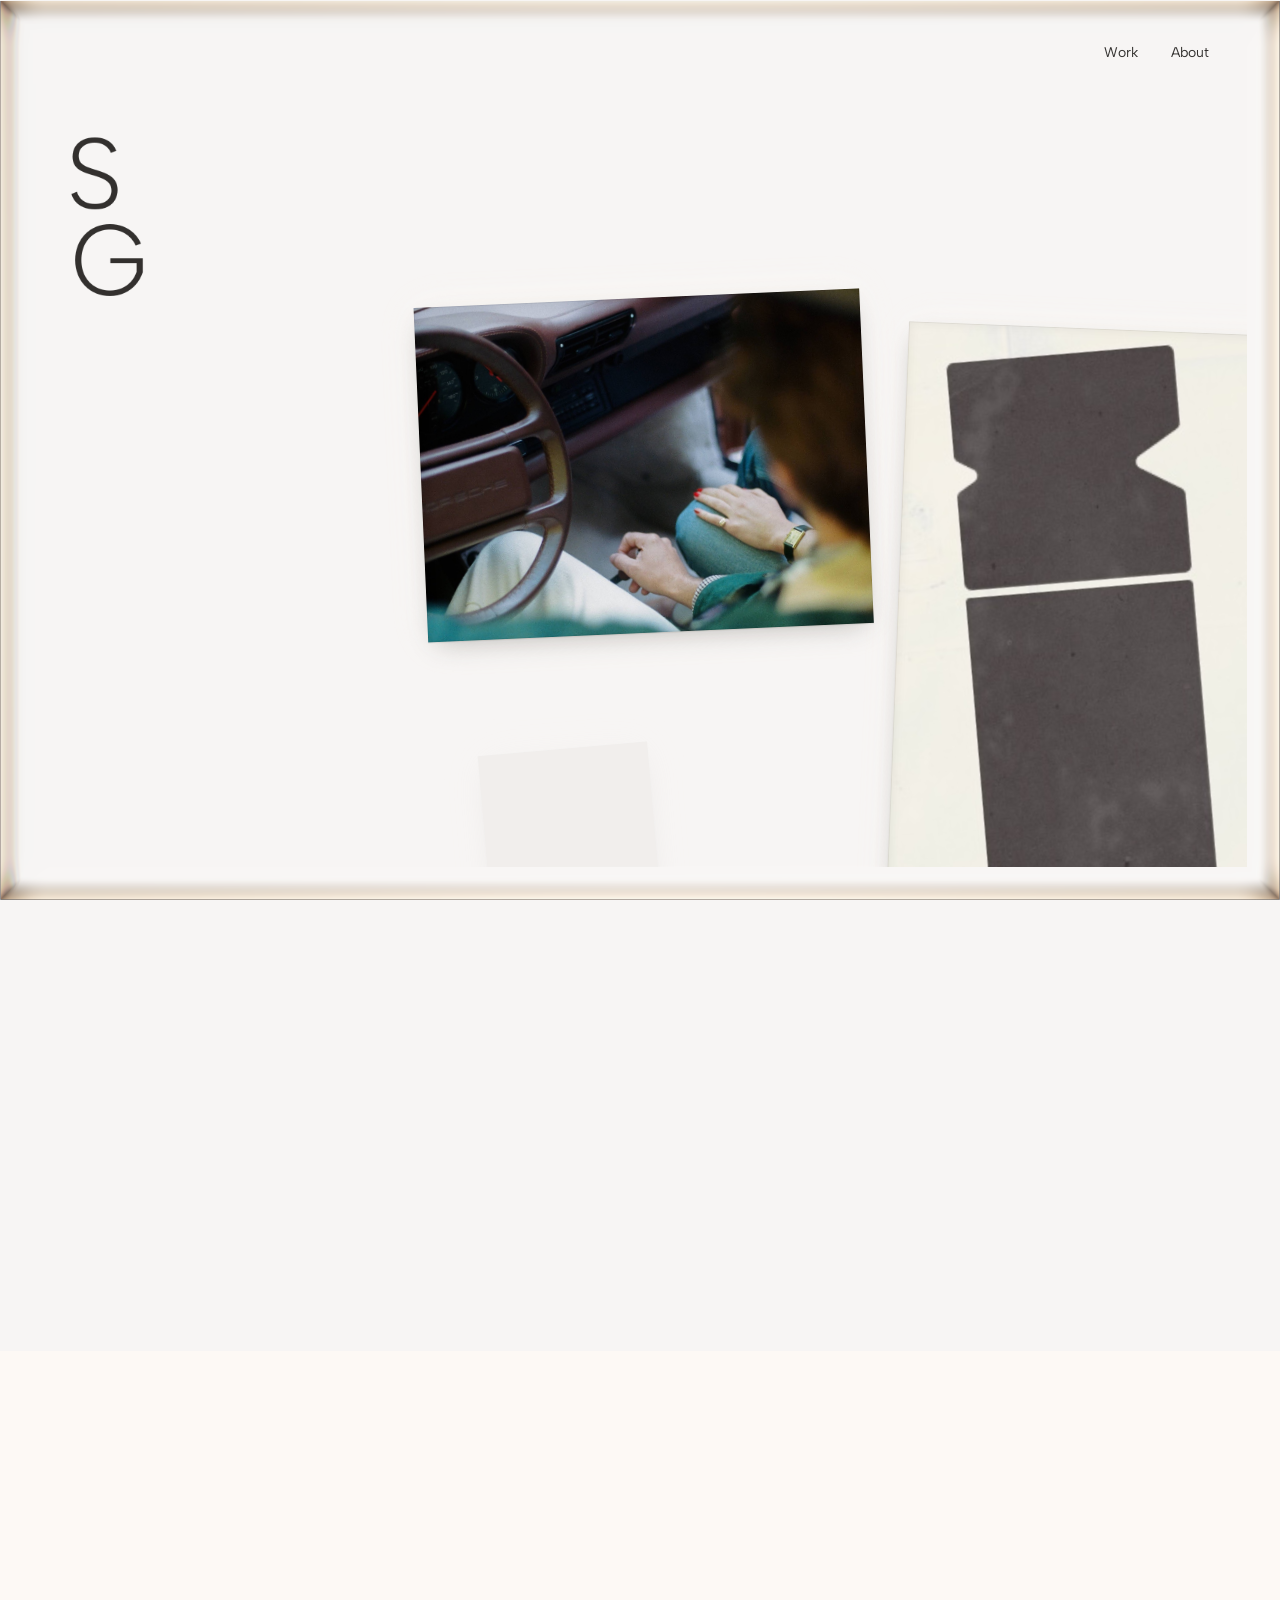
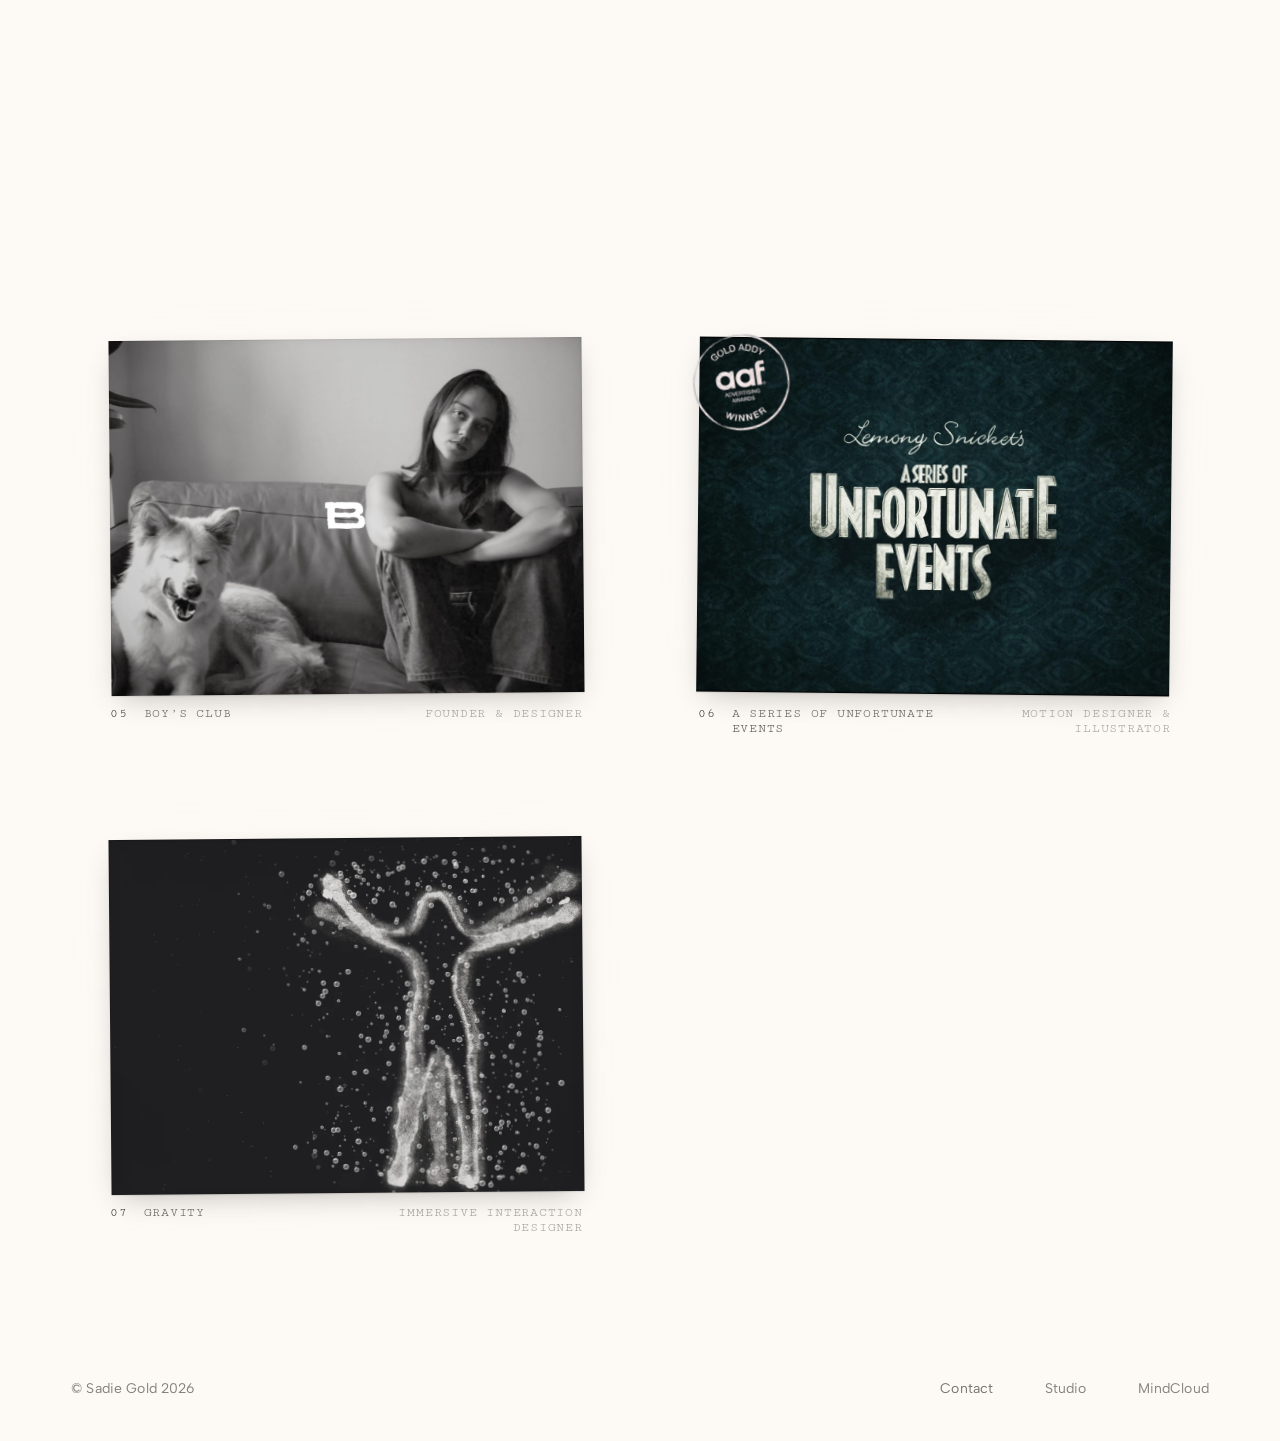
==== index.html @ 13582047 "Link Boy's Club from Grassroots, with the About letter roll - Case-study copy can link inline: [word" ====
<!DOCTYPE html>
<html lang="en">
<head>
<meta charset="UTF-8">
<meta name="viewport" content="width=device-width, initial-scale=1.0, viewport-fit=cover">
<meta name="theme-color" content="#F7F5F4">
<meta name="description" content="Sadie Gold, product &amp; brand designer. Selected work.">
<title>Sadie Gold | Product &amp; Brand Designer</title>

<!--
  FILE MAP
    css/tokens.css       colors, type, spacing, motion, z-index. Edit values HERE.
    css/components.css   base, type, nav, light-box background, cursor, paper, contact modal (shared)
    css/home.css         homepage: hero + sheets (scatter -> grid)
    js/projects-data.js  every project's title, cover, media (shared) + HOME_ORDER
    js/order.js          default order, or a company link's (?for=), see /admin/
    js/home.js           builds the sheets, scroll-driven scatter -> grid
    js/nav.js            the header links on every page (Work / About / Contact)
    js/cursor.js, touch.js, contact.js, viewer.js (shared)
-->

<script>
  // reload always starts at the top so the scatter -> grid sequence plays from the start;
  // arriving from a Work link (#work) skips straight to the settled grid (js/home.js)
  if ('scrollRestoration' in history) history.scrollRestoration = 'manual';
  if (location.hash !== '#work') window.scrollTo(0, 0);
</script>

<link rel="preconnect" href="https://fonts.googleapis.com">
<link rel="preconnect" href="https://fonts.gstatic.com" crossorigin>
<link href="https://fonts.googleapis.com/css2?family=Albert+Sans:wght@300;400;500&family=Cutive+Mono&display=swap" rel="stylesheet">

<link rel="stylesheet" href="css/tokens.css?v=182">
<link rel="stylesheet" href="css/components.css?v=182">
<link rel="stylesheet" href="css/home.css?v=182">
</head>
<body class="home">

  <!-- light-box background image (assets/lightbox/), homepage only -->
  <div class="lightbox" aria-hidden="true"></div>
  <div class="lightbox__edge" aria-hidden="true"></div>

  <header class="site-nav site-nav--fade-in">
    <a class="logo-button" href="index.html">SG</a>
  </header>

  <main>
    <section class="hero" id="hero">
      <!-- the S and G glide up into the corner logo on scroll (js/home.js, TITLE -> SG) -->
      <h1 class="hero__title text-title"><span><span class="hero__word">Sadie</span></span><span><span class="hero__word">Gold</span></span></h1>
      <p class="hero__role">Product &amp; Brand Designer</p>
    </section>

    <section class="sheets" id="work" aria-label="Selected work">
      <!-- one .sheet per project, in the portfolio order (js/order.js), built by js/home.js -->
    </section>

  </main>

  <footer class="site-footer">
    <p class="text-label">&copy; Sadie Gold 2026</p>
    <nav class="site-footer__links" aria-label="More">
      <button class="text-label" type="button" data-open-contact data-cursor-solid="white">Contact</button>
      <a class="text-label" href="studio.html">Studio</a>
      <a class="text-label" href="/mindcloud/">MindCloud</a>
    </nav>
  </footer>

  <!-- contents built by js/contact.js -->
  <div class="contact-modal"></div>

  <script src="js/nav.js?v=182"></script>
  <script src="js/cursor.js?v=182"></script>
  <script src="js/contact.js?v=182"></script>
  <script src="js/projects-data.js?v=182"></script>
  <script src="js/order.js?v=182"></script>
  <script src="js/references-data.js?v=182"></script>
  <script src="js/home.js?v=182"></script>
  <script src="js/align.js?v=182"></script>
  <script src="js/touch.js?v=182"></script>
</body>
</html>
---- css/tokens.css ----
/*
  DESIGN TOKENS — single source of truth for color, type, space, motion.
  Light-box direction (Oct 22 2026). Change a value here, never hardcode
  it in a component; add a token if you need a new one.
*/

:root {
  /* ---------- palette ---------- */
  --color-paper: #FDF9F5;       /* primary light: the light-box surface */
  --color-ink: #1D1B18;         /* primary dark: text, frame */
  --color-gold: #D2BA85;        /* secondary */
  --color-stone: #DFD4C7;       /* secondary */
  --color-slate: #667C92;       /* secondary */
  --color-olive: #37392F;       /* tertiary */
  --color-white: #FFFFFF;       /* tertiary */
  --color-blush: #F9F0E8;       /* tertiary */

  /* light-box background (homepage only): assets/lightbox/lightbox-frame.png */
  --lightbox-surface: #F7F5F4;  /* the image's center, sampled */
  --lightbox-edge: clamp(20px, 2.6vw, 36px); /* drawn depth of the bevel */
  --frame-width: clamp(10px, 2vw, 20px);     /* content inset from the edge */

  /* text opacity: all text sits at 80–90% so it reads as printed, not pixel-black */
  --text-strong: rgba(29, 27, 24, 0.9);
  --text-soft: rgba(29, 27, 24, 0.8);
  --text-muted: rgba(29, 27, 24, 0.6);

  /* printed-paper shadow: soft contact shadow + faint inner edge + glow */
  --shadow-paper:
    0 1px 1px rgba(16, 14, 12, 0.08),
    0 10px 28px -10px rgba(16, 14, 12, 0.28),
    0 0 40px rgba(255, 252, 245, 0.55);
  --shadow-paper-lift:
    0 2px 2px rgba(16, 14, 12, 0.08),
    0 22px 48px -14px rgba(16, 14, 12, 0.34),
    0 0 48px rgba(255, 252, 245, 0.6);
  --inset-paper: inset 0 0 0 1px rgba(16, 14, 12, 0.06), inset 0 0 14px rgba(16, 14, 12, 0.07);

  /* ---------- type ---------- */
  --font-display: 'Albert Sans', 'Helvetica Neue', Arial, sans-serif;
  --font-mono: 'Cutive Mono', 'Courier New', monospace;

  --text-title-size: clamp(64px, 10.5vw, 168px);
  --text-title-weight: 300;
  --text-title-line-height: 0.92;
  --text-title-tracking: -0.025em;

  --text-h1-size: clamp(30px, 3.4vw, 48px);
  --text-h1-weight: 400;
  --text-h1-line-height: 1.05;

  --text-h2-size: clamp(20px, 1.9vw, 26px);
  --text-h2-weight: 400;

  --text-body-size: clamp(16px, 1.25vw, 19px);
  --text-body-weight: 300;
  --text-body-line-height: 1.45;

  --text-small-size: 14px;          /* nav, role line */
  --text-label-size: 13px;          /* Cutive Mono labels: never smaller */
  --text-label-tracking: 0.06em;

  /* ---------- layout: one 8-column grid on every page ----------
     |margin| col |gutter| col |gutter| ... | col |margin|
       margin   20px phone -> 56px desktop (4vw)
       gutter   16px phone -> 32px desktop (2vw)
       columns  8, equal, fill what's left
     Everything sits on it via .grid (below): spans are written in
     columns (e.g. 3 / 8), never in px. --page-margin is the margin as
     applied: the homepage adds the light-box frame to it (home.css).
     Press Shift+G on any page to see the columns (js/nav.js). */
  --grid-columns: 8;
  --grid-margin: clamp(20px, 4vw, 56px);
  --grid-gutter: clamp(16px, 2vw, 32px);
  --page-margin: var(--grid-margin);
  --nav-height: 64px;

  /* vertical rhythm: the only spacing steps used between blocks */
  --space-section: clamp(72px, 10vw, 144px);  /* between sections */
  --space-block: clamp(32px, 4vw, 56px);      /* heading -> content, content -> content */
  --space-row: clamp(28px, 3vw, 44px);        /* between rows of images */
  --space-item: clamp(10px, 1vw, 14px);       /* image -> its label, label -> value */

  /* grey stand-in for an image that isn't in the folder yet */
  --color-missing: #D9D6D1;

  /* ---------- motion ---------- */
  --ease-smooth: cubic-bezier(0.22, 1, 0.36, 1);
  --ease-bounce: cubic-bezier(0.34, 1.56, 0.64, 1);
  --duration-fast: 200ms;
  --duration-base: 450ms;
  --duration-slow: 900ms;

  /* ---------- z-space ---------- */
  --z-paper-back: 20;
  --z-paper-front: 30;
  --z-paper-active: 100;
  --z-title: 200;
  --z-nav: 600;
  --z-frame: 650;      /* the light box's edge, over everything that scrolls (home) */
  --z-dragging: 800;
  --z-modal: 1000;
  --z-cursor-label: 1100;

  /* ---------- legacy aliases (project page + shared components still use these names) ---------- */
  --color-paper-white: var(--color-paper);
  --color-blue: var(--color-ink);
  --color-tape: var(--color-stone);
  --color-surface-paper: var(--color-paper);
  --color-text-on-dark: var(--text-strong);
  --color-text-on-light: var(--text-strong);
  --text-subheader-size: var(--text-h2-size);
  --text-subheader-weight: 400;
  --text-subheader-section-size: var(--text-h2-size);
  --text-subheader-section-weight: 300;
  --text-subheader-section-line-height: 1.1;
  --text-subheader-section-tracking: 0.02em;
  --text-body1-size: var(--text-label-size);
  --text-body1-weight: 400;
  --text-project-body-size: var(--text-body-size);
  --text-project-body-weight: var(--text-body-weight);
  --text-project-body-line-height: var(--text-body-line-height);
  --text-nav1-size: var(--text-small-size);
  --text-nav2-size: var(--text-small-size);
}

.grid {
  display: grid;
  grid-template-columns: repeat(var(--grid-columns), minmax(0, 1fr));
  column-gap: var(--grid-gutter);
  padding-left: var(--page-margin);
  padding-right: var(--page-margin);
}

/* a nested block that keeps the parent's 8 columns (spans still line up) */
.subgrid {
  grid-column: 1 / -1;
  display: grid;
  grid-template-columns: subgrid;
  column-gap: var(--grid-gutter);
}
@supports not (grid-template-columns: subgrid) {
  .subgrid { grid-template-columns: repeat(var(--grid-columns), minmax(0, 1fr)); }
}
---- css/components.css ----
/*
  SHARED COMPONENTS — base, type, nav, light-box frame + glass, cursor,
  paper, contact modal. Used by every page. Needs tokens.css first.
*/

* { margin: 0; padding: 0; box-sizing: border-box; }

html, body {
  background: var(--color-paper);
  /* clip (not hidden) so html/body never become scroll containers — keeps position:sticky working */
  overflow-x: clip;
}

/* no visible scrollbar on any page (pages still scroll by wheel, trackpad,
   touch and keyboard) */
html,
.contact-modal__paper { scrollbar-width: none; }
html::-webkit-scrollbar,
.contact-modal__paper::-webkit-scrollbar { display: none; }

/* contact popup open: the page behind it doesn't scroll */
html.is-contact-open { overflow: hidden; }

body {
  font-family: var(--font-display);
  font-weight: 300;
  color: var(--text-strong);
  -webkit-font-smoothing: antialiased;
  text-rendering: optimizeLegibility;
}

a { color: inherit; text-decoration: none; }
img, video { display: block; max-width: 100%; }
p, li, blockquote, figcaption { text-wrap: pretty; }
h1, h2, h3, h4 { text-wrap: balance; font-weight: inherit; }
/* buttons don't inherit text-transform by default — force it so they match their context */
button { font: inherit; color: inherit; background: none; border: none; cursor: inherit; text-transform: inherit; }
:focus-visible { outline: 1px solid var(--color-ink); outline-offset: 4px; }

/* ---------- type ---------- */

.text-title {
  font-family: var(--font-display);
  font-weight: var(--text-title-weight);
  font-size: var(--text-title-size);
  line-height: var(--text-title-line-height);
  letter-spacing: var(--text-title-tracking);
  color: var(--text-strong);
}

.text-h1 {
  font-family: var(--font-display);
  font-weight: var(--text-h1-weight);
  font-size: var(--text-h1-size);
  line-height: var(--text-h1-line-height);
  letter-spacing: -0.01em;
}

/*
  TYPE RULE (case studies, About, Studio, footer; the homepage prints keep
  their captions as designed):
    Cutive Mono   only for  numbers (02 / 04, section numbers 01 02 03),
                            small field labels (ROLE, CLIENT, EDUCATION),
                            tags (status, award) and a project's type
                            under its name (TITLE SEQUENCE)
    Albert Sans   everything else: titles, section names, body, buttons,
                            links, captions, footer
  Cutive Mono has one thin weight: keep it uppercase, tracked, >=13px, near full opacity.
*/
.text-h2,
.text-subheader,
.text-body1,
.text-label {
  font-family: var(--font-mono);
  font-weight: 400;
  text-transform: uppercase;
  letter-spacing: var(--text-label-tracking);
  color: var(--text-strong);
}
.text-h2 { font-size: var(--text-h2-size); }
.text-subheader { font-size: var(--text-subheader-size); }
.text-body1,
.text-label { font-size: var(--text-label-size); }

.text-subheader-section {
  font-family: var(--font-display);
  font-weight: var(--text-subheader-section-weight);
  font-size: var(--text-subheader-section-size);
  line-height: var(--text-subheader-section-line-height);
  letter-spacing: var(--text-subheader-section-tracking);
}

.text-project-body {
  font-family: var(--font-display);
  font-weight: var(--text-project-body-weight);
  font-size: var(--text-project-body-size);
  line-height: var(--text-project-body-line-height);
  color: var(--text-soft);
  max-width: 50ch;
}

/* ---------- nav (identical on every page) ---------- */

.site-nav {
  position: fixed;
  top: var(--frame-width);
  left: var(--frame-width);
  right: var(--frame-width);
  z-index: var(--z-nav);
  height: var(--nav-height);
  display: flex;
  align-items: center;
  justify-content: space-between;
  padding: 0 var(--grid-margin);
  font-size: var(--text-small-size);
  /* solid paper, so on case studies it joins the sticky 01 / 02 / 03 strip
     right under it (css/project.css) into one bar with nothing showing
     between; the homepage swaps in a fade over the light box (home.css) */
  background: var(--color-paper);
  pointer-events: none; /* re-enabled on the links */
}
.site-nav * { pointer-events: auto; }

.site-nav--fade-in { opacity: 0; transition: opacity 600ms ease; }
.site-nav--fade-in.is-in { opacity: 1; }

.nav-left { display: flex; align-items: center; }

.logo-button {
  font-size: calc(var(--text-small-size) * 1.6);   /* the SG mark, 60% up from the nav links so it holds the bar */
  line-height: 1;
  font-weight: 400;
  color: var(--text-strong);
  transition: opacity var(--duration-fast) ease;
}
.logo-button:hover { opacity: 0.6; }

.nav-right {
  display: flex;
  align-items: center;
  gap: clamp(20px, 2.6vw, 36px);
  font-weight: 400;
}
.nav-right a,
.nav-right button {
  cursor: pointer;
  color: var(--text-strong);
  transition: opacity var(--duration-fast) ease;
}
.nav-right a:hover,
.nav-right button:hover { opacity: 0.55; }
.nav-right [aria-current="page"] {
  text-decoration: underline;
  text-decoration-thickness: 1px;
  text-underline-offset: 6px;
}

/* underlined mono link (case-study footer, About, Studio) */
.cs-link {
  display: inline-block;
  padding-bottom: 3px;
  font-family: var(--font-display);
  font-size: var(--text-small-size);
  font-weight: 400;
  border-bottom: 1px solid currentColor;
  cursor: pointer;
  transition: opacity var(--duration-fast) ease;
}
.cs-link:hover { opacity: 0.55; }

/* ---------- tap targets ---------- */
/* Plain text links and bare icons get an invisible hit area around them,
   reaching Apple's 44 x 44pt minimum, so a near miss still lands (the
   cursor dot is small, fingers are big). It's a ::after box, so nothing
   moves and underlines stay where they are; stroked buttons (Resume, the
   case-study actions) are big enough already. The ones that are already
   positioned (popup / viewer Close) keep their own position. */
.logo-button,
.nav-right a,
.nav-right button,
.site-footer__links a,
.site-footer__links button,
.cs-link,
.cs-steps__link,
.cs-client__name,
.cs-client__ig,
.about__hi,
.contact-modal__studio,
.contact-modal__social { position: relative; }

.logo-button::after,
.nav-right a::after,
.nav-right button::after,
.site-footer__links a::after,
.site-footer__links button::after,
.cs-link::after,
.cs-steps__link::after,
.cs-client__name::after,
.about__hi::after,
.contact-modal__studio::after,
.contact-modal__close::after,
.viewer__close::after {
  content: '';
  position: absolute;
  inset: -14px -10px;   /* 17px-tall text + 28px = 45px tall */
}
/* bare icons (32-36px drawn): a few px all round makes 44 */
.contact-modal__social::after,
.cs-client__ig::after {
  content: '';
  position: absolute;
  inset: -6px;
}
.cs-client__ig::after { inset: -13px; }   /* the client Instagram glyph is only 18px */

/* ---------- About page turn (js/nav.js) ---------- */
/* the canvas the page turn is drawn on, over everything but the cursor */
.page-turn {
  position: fixed;
  inset: 0;
  width: 100%;
  height: 100%;
  z-index: calc(var(--z-modal) + 50);
  pointer-events: none;
}

/* ---------- light-box background (homepage only) ---------- */
/*
  Sadie's light-box image, fixed behind everything as the page's solid
  background. Drawn as a 9-slice (border-image): the 40px bevel at each
  edge keeps the same depth at every screen size, the corners never
  distort, and only the flat center stretches (`fill`). The page body is
  transparent on the homepage (css/home.css) so this shows through.
*/
.lightbox {
  position: fixed;
  inset: 0;
  z-index: -1;
  pointer-events: none;
  border-style: solid;
  border-width: var(--lightbox-edge);
  border-image: url('../assets/lightbox/lightbox-frame.png') 40 fill / var(--lightbox-edge) stretch;
  background: var(--lightbox-surface);
  background-clip: padding-box;
}

/* the light box's edge drawn again ON TOP of the page, so prints scrolling
   up and down slide under the frame instead of over it. ::before lays a
   solid surface band (the frame PNG's edge is partly see-through, so
   nothing peeks through it); ::after draws the bevel on top of that. */
.lightbox__edge {
  position: fixed;
  inset: 0;
  z-index: var(--z-frame);
  pointer-events: none;
}
.lightbox__edge::before,
.lightbox__edge::after {
  content: '';
  position: absolute;
  inset: 0;
  border: var(--lightbox-edge) solid var(--lightbox-surface);
}
.lightbox__edge::after {
  border-image: url('../assets/lightbox/lightbox-frame.png') 40 / var(--lightbox-edge) stretch;
}
@media print { .lightbox__edge { display: none; } }

/* iPhone Safari draws the page on under the status bar and the bottom
   toolbar, past where fixed things (the frame, the nav) reach. A solid
   band (added by js/nav.js) hangs off the top and the bottom of the screen
   on every page, 1px onto it, so anything scrolling stays under the
   frame and never shows past it. */
.edge-band {
  position: fixed;
  left: 0;
  right: 0;
  height: calc(50vh + 1px);
  z-index: var(--z-frame);
  background: var(--color-paper);
}
.edge-band--top { bottom: calc(100% - 1px); }
.edge-band--bottom { top: 100%; }   /* no overlap at the bottom: it drew a 1px paper line over the page */
.home .edge-band { background: var(--lightbox-surface); }
@media print { .edge-band { display: none; } }

/* pages without the light box (every page but home): no frame offset */
body:not(.home) { --frame-width: 0px; }
/* iPhone Safari colours its top bar from the solid element it finds at
   the top of the screen, and skips anything that ignores taps. The nav
   is solid paper on these pages, so it takes taps everywhere (nothing
   under it is reachable anyway) and Safari paints the bar paper too,
   instead of letting the page show through above it. */
body:not(.home) .site-nav { pointer-events: auto; }

@media print { .lightbox { display: none; } }

/* Letter-by-letter load-in, reusable anywhere (title lines, the "I'm a…"
   row, the project page title) — spans are injected by main.js /
   project.js. Each user sets its own
   --letter-duration (title: slow + dramatic; "I'm a…": fast, matching
   the role-cycle text's own motion language) and toggles .is-in on
   itself once its letters should animate in. */
.letter-reveal .letter {
  display: inline-block;
  opacity: 0;
  transform: translateY(0.4em);
  transition: opacity var(--letter-duration, 400ms) ease, transform var(--letter-duration, 400ms) ease;
}

.letter-reveal.is-in .letter {
  opacity: 1;
  transform: translateY(0);
}

.letter-reveal--fast {
  --letter-duration: 220ms;
}

/* Page load-in: blocks fade and glide up into place (same motion family
   as the letter reveals above), staggered by each element's own
   --load-delay. A CSS animation, so it plays from the very first paint
   with no flash of the final state; the empty `to` frame means each
   element lands on its OWN resting opacity/transform (e.g. a body
   paragraph's 0.85 opacity), not a forced 1. */
.load-rise {
  animation: load-rise 900ms var(--ease-smooth) var(--load-delay, 0ms) both;
}

@keyframes load-rise {
  from {
    opacity: 0;
    transform: translateY(28px);
  }
}

@media (prefers-reduced-motion: reduce) {
  .load-rise { animation: none; }
  .letter-reveal .letter { transition: none; }
}

/* ---------- custom cursor ---------- */
/*
  The real cursor hides (desktop/pointer:fine only) and this label follows
  it. At rest it's just a small dot; hovering a [data-cursor-label] element
  grows it into a filled rectangle showing that element's label text, with
  a fill/text pairing read from --cursor-fill / --cursor-text (set per
  element via inline style or a modifier class) so any paper can have its
  own on-brand contrast pair.
*/

body.custom-cursor-active,
body.custom-cursor-active * {
  cursor: none !important;
}

.cursor-label {
  position: fixed;
  left: 0;
  top: 0;
  z-index: var(--z-cursor-label);
  pointer-events: none;
  transform: translate(-50%, -50%);
  display: flex;
  align-items: center;
  justify-content: center;
  white-space: nowrap;
  overflow: hidden; /* BUG FIX guard: resting dot can never show leftover label text (see collapse() in js/cursor.js) */
  font-family: var(--font-mono);
  text-transform: uppercase; /* all Syne Mono text is uppercase, per spec */
  font-size: 10pt;
  letter-spacing: 0.08em;
  border-radius: 999px;
  background: #FFFFFF;
  color: var(--color-ink);
  /* `difference` inverts against whatever's underneath, so the resting
     dot stays visible on ANY background color automatically — no need to
     hand-pick a contrasting fill per section. Turned off below once the
     label expands with an explicit --cursor-fill/--cursor-text pair,
     since blending would distort those deliberately-chosen colors. */
  mix-blend-mode: difference;
  opacity: 0;
  width: 10px;
  height: 10px;
  padding: 0;
  transition:
    opacity var(--duration-fast) ease,
    width var(--duration-base) var(--ease-smooth),
    height var(--duration-base) var(--ease-smooth),
    padding var(--duration-base) var(--ease-smooth),
    background-color var(--duration-fast) ease,
    color var(--duration-fast) ease;
}

.cursor-label.is-visible {
  opacity: 0.9;
}

/* Over nav-right's "Mind Cloud"/"Contact" (see data-cursor-solid="white"
   below), the text itself turns charcoal (var(--color-ink)) on hover —
   the dot's usual mix-blend-mode:difference trick would react to THAT
   text color change in a way that reads as muddy here, so this state
   forces it to plain, un-blended white instead for a clean, deliberate
   contrast against the now-dark text. */
.cursor-label.is-solid-white {
  background: #FFFFFF;
  mix-blend-mode: normal;
}
/* over something draggable (data-cursor-solid="grab"): twice the size, with
   a soft shadow so the white still reads over pale paper */
.cursor-label.is-grab:not(.is-expanded) {
  width: 20px;
  height: 20px;
  box-shadow: 0 1px 4px rgba(16, 14, 12, 0.28);
}

/* expanded into a label ("View", "Open"...): a sharp-cornered tag, like
   the site's printed labels; only the resting dot is round */
.cursor-label.is-expanded {
  width: auto;
  height: auto;
  padding: 10px 20px;
  border-radius: 0;
  mix-blend-mode: normal;
}

@media (pointer: coarse) {
  .cursor-label { display: none; }
}

/* ---------- touch stand-ins (js/touch.js; html.is-touch = phone/tablet) ---------- */

html.is-touch a,
html.is-touch button {
  -webkit-tap-highlight-color: transparent;
}

/* label flash: the cursor label's expanded tag, popping up above the finger */
.touch-label {
  position: fixed;
  z-index: var(--z-cursor-label);
  pointer-events: none;
  padding: 10px 20px;
  border-radius: 0;
  background: #FFFFFF;
  color: var(--color-ink);
  font-family: var(--font-mono);
  text-transform: uppercase; /* all Syne Mono text is uppercase, per spec */
  font-size: 10pt;
  letter-spacing: 0.08em;
  white-space: nowrap;
  opacity: 0;
  transform: translate(-50%, -100%) translateY(-28px) scale(0.85);
  transition:
    opacity var(--duration-fast) ease,
    transform var(--duration-base) var(--ease-bounce);
}

.touch-label.is-shown {
  opacity: 0.95;
  transform: translate(-50%, -100%) translateY(-36px) scale(1);
}

/* light tap feedback — a quick press-in, since there's no hover */
html.is-touch .logo-button,
html.is-touch .nav-right a,
html.is-touch .nav-right button,
html.is-touch .contact-modal__email,
html.is-touch .contact-modal__resume {
  transition: transform 120ms ease, opacity 120ms ease, background var(--duration-fast) ease, color var(--duration-fast) ease, border-color var(--duration-fast) ease;
}

html.is-touch .logo-button:active,
html.is-touch .nav-right a:active,
html.is-touch .nav-right button:active {
  transform: scale(0.94);
  opacity: 0.7;
}

/* contact: the email underline + Resume fill show on tap (their hover looks) */
html.is-touch .contact-modal__email:active {
  border-color: var(--color-blue);
}

html.is-touch .contact-modal__resume:active {
  background: var(--color-blue);
  color: var(--color-paper-white);
  transform: scale(0.96);
}

/* ---------- paper component (shared base; homepage/project page extend it) ---------- */
/*
  A "paper" is any draggable/clickable card styled like a sheet of paper.
  Hover = drift a few px away from the cursor (set via --drift-x/--drift-y,
  JS-driven). Click = .is-active, which a page-specific rule promotes to
  --z-paper-active. This base class owns the drift + shadow + tape visuals;
  pages own position/size/z-index for their own specific papers.
*/

/*
  Two-layer structure, deliberately: .paper owns WHERE the sheet sits
  (left/top/rotate — set per-paper, either inline or via a modifier
  class) and never gets a hover/drift transform itself. .paper__inner
  owns HOW it reacts (the hover-drift translate, and the click-to-front
  scale bump) via its own independent `transform`. Keeping these on two
  separate elements means the drift animation and the base placement
  never fight over one `transform` property.
*/

.paper {
  position: absolute;
  cursor: pointer;
}

.paper__inner {
  --drift-x: 0px;
  --drift-y: 0px;
  --drift-rot: 0deg;
  position: relative;
  width: 100%;
  height: 100%;
  background: var(--color-paper-white);
  box-shadow: var(--shadow-paper), var(--inset-paper);
  transform: translate(var(--drift-x), var(--drift-y)) rotate(var(--drift-rot));
  transition:
    transform var(--duration-base) var(--ease-smooth),
    box-shadow var(--duration-base) ease;
  will-change: transform;
}

.paper:hover .paper__inner {
  box-shadow: var(--shadow-paper-lift), var(--inset-paper);
}

.paper.is-active {
  z-index: var(--z-paper-active);
}

/* Actively being dragged (js/drag.js) — above the nav, above everything.
   No transition while dragging: it needs to track the pointer 1:1, not
   ease toward it. */
.paper.is-dragging {
  z-index: var(--z-dragging);
  cursor: grabbing;
}

.paper.is-dragging .paper__inner {
  transition: none;
}

/* Persists after the drag ends (see js/drag.js) — once moved, a box stays
   above normal page content permanently, not just mid-drag, since it may
   now sit on top of text/sections at its new, arbitrary position. */
.paper.was-dragged {
  z-index: var(--z-dragging);
}

.paper.is-active .paper__inner {
  box-shadow: var(--shadow-paper-lift), var(--inset-paper);
}

/* Homepage papers only (js/paper.js's hover-to-front rule) — a smooth
   "lift" cue to sell the z-index jump, which has no transition of its
   own. translate() still comes from --drift-x/--drift-y (the hover
   repulsion) — scale is ALL this adds, deliberately no rotate(), ever,
   per spec. */
.paper.is-hover-front .paper__inner {
  transform: translate(var(--drift-x), var(--drift-y)) scale(1.03);
  box-shadow: var(--shadow-paper-lift), var(--inset-paper);
}

.paper__tape {
  position: absolute;
  width: 34px;
  height: 18px;
  background: var(--color-tape);
  opacity: 0.85;
  box-shadow: 0 2px 4px rgba(0, 0, 0, 0.15);
}

/* ---------- contact modal ---------- */
/*
  Full-viewport paper graphic with a 12px buffer on every side (the outer
  wrapper is transparent — "0% opacity fill" — and sits inset:0; the
  visible paper surface is the inner element, inset by the 12px buffer).
*/

.contact-modal {
  position: fixed;
  inset: 0;
  z-index: var(--z-modal);
  background: rgba(0, 0, 0, 0); /* 0% opacity fill, per spec — purely a click-catcher */
  display: flex;
  opacity: 0;
  pointer-events: none;
  transition: opacity var(--duration-base) var(--ease-smooth);
}

.contact-modal.is-open {
  opacity: 1;
  pointer-events: auto;
}

.contact-modal__paper {
  position: absolute;
  inset: 0;
  background: var(--color-paper);
  display: flex;
  align-items: flex-start;   /* content sits high, not centered */
  justify-content: flex-start; /* left-justified */
  overflow-y: auto;
  transform: scale(0.96);
  transition: transform var(--duration-slow) var(--ease-smooth);
}

.contact-modal.is-open .contact-modal__paper {
  transform: scale(1);
}

/* Left-justified column with a large left gutter, starting high on
   the paper. Built by js/contact.js. */
.contact-modal__content {
  display: flex;
  flex-direction: column;
  align-items: flex-start;
  text-align: left;
  padding: clamp(72px, 14vh, 160px) 24px 48px clamp(24px, 12vw, 200px);
  color: var(--color-blue);
}

.contact-modal__email {
  font-family: var(--font-display);
  font-weight: 300;
  font-size: clamp(28px, 6vw, 64px);
  color: var(--color-blue);
  letter-spacing: 0.02em;
  border-bottom: 2px solid transparent;
  transition: border-color var(--duration-fast) ease;
}

.contact-modal__email:hover {
  border-color: var(--color-blue);
}

/* Smaller, lighter text under the email. Lines are written out one per
   span (see js/contact.js); each is its own block, and if a narrow
   screen forces one to wrap, `balance` splits it evenly — no widows. */
.contact-modal__meta,
.contact-modal__bio {
  font-family: var(--font-display);
  font-weight: 400;
  font-size: clamp(15px, 1.4vw, 19px);
  line-height: 1.45;
  opacity: 0.75;
}

.contact-modal__meta {
  margin-top: 28px;
  font-weight: 500; /* one step heavier than the bio below */
}

.contact-modal__bio {
  margin-top: 20px;
}

.contact-modal__line {
  display: block;
  text-wrap: balance;
}
.contact-modal__para { display: block; }
/* phones: a paragraph's lines run on together, and the paragraphs and the
   "Check out my studio" line sit apart, a blank line's space between */
@media (max-width: 760px) {
  .contact-modal__para .contact-modal__line { display: inline; }
  .contact-modal__para + .contact-modal__para { margin-top: 1em; }
  .contact-modal__studio-line { display: block; margin-top: 1em; }
}

/* "studio ->" at the end of the bio: a touch lighter than the bio at rest
   (the paragraph's own opacity caps how dark it can get), darkening and
   nudging its arrow right on hover */
.contact-modal__studio {
  color: var(--text-soft);
  white-space: nowrap;
  transition: color var(--duration-base) var(--ease-smooth);
}
.contact-modal__arrow {
  display: inline-block;
  margin-left: 0.3em;
  transition: transform var(--duration-base) var(--ease-smooth);
}
.contact-modal__studio:hover,
.contact-modal__studio:focus-visible { color: var(--color-ink); }
.contact-modal__studio:hover .contact-modal__arrow,
.contact-modal__studio:focus-visible .contact-modal__arrow { transform: translateX(4px); }

/* Resume + Instagram + LinkedIn: one row, even gaps, all the same height */
.contact-modal__actions {
  display: flex;
  align-items: center;
  gap: 20px;
  margin-top: clamp(64px, 12vh, 140px);
}

/* bare icon buttons: no outline, the glyph is the button */
.contact-modal__social {
  display: inline-flex;
  align-items: center;
  justify-content: center;
  width: 36px;
  height: 36px;  /* the Resume pill's height, so all three weigh the same */
  color: var(--color-ink);
  cursor: pointer;
  transition: transform var(--duration-base) var(--ease-smooth), opacity var(--duration-fast) ease;
}
.contact-modal__social svg {
  width: 24px;
  height: 24px;
  fill: none;
  stroke: currentColor;
  stroke-width: 1.5;
  stroke-linecap: round;
  stroke-linejoin: round;
}
.contact-modal__social .dot { fill: currentColor; stroke: none; }
/* hover: a small lift and tilt that settles like the homepage motion */
.contact-modal__social:hover,
.contact-modal__social:focus-visible {
  transform: translateY(-4px) rotate(-8deg) scale(1.1);
}
.contact-modal__social:active { transform: scale(0.92); }
.contact-modal__social.is-unavailable {
  opacity: 0.35;
  pointer-events: none;
}

.contact-modal__resume {
  padding: 10px 22px;
  border: 1px solid var(--color-blue);
  border-radius: 999px;
  font-family: var(--font-mono);
  text-transform: uppercase; /* all Syne Mono text is uppercase, per spec */
  font-size: 10pt;
  letter-spacing: 0.08em;
  color: var(--color-blue);
  transition: background var(--duration-fast) ease, color var(--duration-fast) ease;
}

.contact-modal__resume:hover {
  background: var(--color-blue);
  color: var(--color-paper-white);
}

/* dead-link rule: no file yet -> greyed out, not clickable (js/contact.js) */
.contact-modal__resume.is-unavailable {
  opacity: 0.35;
  pointer-events: none;
}

.contact-modal__close {
  position: absolute;
  top: 24px;
  right: 28px;
  font-family: var(--font-mono);
  text-transform: uppercase; /* all Syne Mono text is uppercase, per spec */
  font-size: 10pt;
  letter-spacing: 0.08em;
  color: var(--color-blue);
  cursor: pointer;
}

/* touch only (js/contact.js): the pull-down handle, like an iOS sheet */
.contact-modal__grabber {
  position: absolute;
  top: 8px;
  left: 50%;
  width: 36px;
  height: 4px;
  margin-left: -18px;
  border-radius: 2px;
  background: var(--color-blue);
  opacity: 0.25;
  pointer-events: none;
}

/* ---------- site footer (identical on every page) ---------- */

.site-footer {
  display: flex;
  flex-wrap: wrap;
  align-items: baseline;
  justify-content: space-between;
  gap: 12px 24px;
  padding: 24px var(--grid-margin) 32px;
  border-top: 1px solid currentColor;
  /* blue type on the white page, on every page */
  background: var(--color-surface-paper);
  color: var(--color-blue);
}

.site-footer p,
.site-footer a,
.site-footer button {
  font-family: var(--font-display);
  font-size: var(--text-small-size);
  font-weight: 400;
  text-transform: none;
  letter-spacing: 0.01em;
  opacity: 0.6;
  transition: opacity var(--duration-fast) ease;
}
.site-footer button { padding: 0; border: 0; background: none; color: inherit; cursor: pointer; }
.site-footer a:hover,
.site-footer button:hover { opacity: 1; }
.site-footer__links { display: flex; gap: var(--space-block); }

/* ---------- award tag (a project's `award` field: homepage print + case-study hero) ---------- */
/* one style for every award; only the words change (e.g. "Gold ADDY") */
.award-tag {
  display: inline-block;
  padding: 5px 10px 4px;
  background: var(--color-gold);
  color: var(--color-ink);
  white-space: pre-line;  /* a \n in the award text starts a new line */
  line-height: 1.35;
  text-align: left;
  box-shadow: var(--shadow-paper);
}

/* award stamp (a project's `awardStamp`: homepage print + credits). White
   ink on transparent, blended with difference so it flips against
   whatever it's stamped on: light ink on a dark photo, dark ink on light
   paper. (Multiply would hide white ink entirely; a black-ink version,
   aaf-gold-addy-stamp-black.png, is kept for multiply on light-only use.)
   Sits turned 8deg to the left, like a hand-pressed rubber stamp. */
.award-stamp {
  display: block;
  height: auto;
  mix-blend-mode: difference;
  transform: rotate(-8deg);
  pointer-events: none;
  user-select: none;
}

/* ---------- missing-asset stand-in (js/project.js, js/studio.js) ---------- */
/* a grey box carrying the label of the image that still needs adding */
.is-missing {
  display: flex;
  flex-direction: column;
  align-items: center;
  justify-content: center;
  gap: 6px;
  padding: 12px;
  background: var(--color-missing);
  color: var(--text-muted);
  text-align: center;
  cursor: default;
}
.is-missing__tag { opacity: 0.7; }
.is-missing__label { color: var(--text-strong); }

/* ---------- grid overlay (Shift+G on any page, js/nav.js) ---------- */
.grid-overlay {
  position: fixed;
  inset: 0;
  z-index: var(--z-cursor-label);
  pointer-events: none;
}
.grid-overlay span {
  height: 100%;
  background: rgba(210, 120, 120, 0.12);
  border-left: 1px solid rgba(210, 120, 120, 0.35);
  border-right: 1px solid rgba(210, 120, 120, 0.35);
}

/* ---------- image viewer (js/viewer.js; case studies + Studio) ---------- */

html.is-viewer-open { overflow: hidden; }

.viewer {
  position: fixed;
  inset: 0;
  z-index: var(--z-modal);
  display: grid;
  grid-template-columns: 72px minmax(0, 1fr) 72px;
  grid-template-rows: 64px minmax(0, 1fr) auto;
  background: rgba(16, 14, 12, 0.94);
  color: var(--color-paper);
  opacity: 0;
  transition: opacity var(--duration-base) var(--ease-smooth);
}
.viewer[hidden] { display: none; }
.viewer:focus,
.contact-modal:focus { outline: none; }  /* the dialog itself takes focus on a mouse open */
.viewer.is-open { opacity: 1; }

.viewer__close {
  position: absolute;
  top: 22px;
  right: 24px;
  z-index: 1;
  font-family: var(--font-mono);
  font-size: var(--text-label-size);
  letter-spacing: 0.08em;
  text-transform: uppercase;
  white-space: nowrap;
  cursor: pointer;
}

.viewer__stage {
  grid-column: 2;
  grid-row: 2;
  display: flex;
  align-items: center;
  justify-content: center;
  min-height: 0;
}

.viewer__media {
  max-width: 100%;
  max-height: 100%;
  object-fit: contain;
}
/* every image opens at the same height (its own width): small ones scale
   up to fill the space too */
img.viewer__media,
video.viewer__media { height: 100%; width: auto; }
/* stepping (arrows, keys, swipe): the next image drifts in a few px from
   the side it comes from and settles, on the homepage's ease and pace */
.viewer__media.is-entering {
  animation: viewer-in 700ms var(--ease-smooth) both;
}
@keyframes viewer-in {
  from { opacity: 0; transform: translateX(var(--viewer-from, 0px)) scale(0.985); }
}
@media (prefers-reduced-motion: reduce) {
  .viewer__media.is-entering { animation: none; }
}

.viewer__step {
  grid-row: 2;
  align-self: center;
  justify-self: center;
  width: 48px;
  height: 48px;
  border-radius: 50%;
  font-size: 22px;
  cursor: pointer;
  transition: background var(--duration-fast) ease;
}
.viewer__step--prev { grid-column: 1; }
.viewer__step--next { grid-column: 3; }
.viewer__step:hover { background: rgba(253, 249, 245, 0.12); }
.viewer__step[hidden] { display: none; }

.viewer__caption {
  grid-column: 1 / -1;
  grid-row: 3;
  display: flex;
  justify-content: center;
  gap: 20px;
  padding: 16px 24px 24px;
  color: var(--color-paper);
}
.viewer__label {
  font-family: var(--font-display);
  font-size: var(--text-small-size);
  text-transform: none;
  letter-spacing: 0.01em;
}
.viewer__count { opacity: 0.6; }

.viewer :focus-visible { outline-color: var(--color-paper); }

@media (max-width: 640px) {
  .viewer { grid-template-columns: 44px minmax(0, 1fr) 44px; }
  .viewer__close { right: 16px; }
  .viewer__step { width: 40px; height: 40px; font-size: 18px; }
}

@media (prefers-reduced-motion: reduce) {
  .paper, .cursor-label, .contact-modal, .contact-modal__paper, .contact-modal__social {
    transition: none !important;
  }
  .contact-modal__social:hover,
  .contact-modal__social:focus-visible { transform: none; opacity: 0.6; }
}

/* ---------- letter roll (hover) ----------
   The words roll up letter by letter: the letters lift away as the same
   words rise in from below. Used by the About call to action and by links
   inside case-study copy (js/project.js richCopy). */
.about__cta-swap { display: inline-grid; vertical-align: bottom; overflow: hidden; }
.about__cta-layer { grid-area: 1 / 1; white-space: pre; }
.about__cta-layer > span {
  display: inline-block;
  transition:
    transform 320ms cubic-bezier(0.22, 1, 0.36, 1),
    opacity 240ms ease;
  transition-delay: calc(var(--i, 0) * 14ms);
}
.about__cta-layer.is-below > span { transform: translateY(0.7em); opacity: 0; }
.about__cta-layer.is-above > span { transform: translateY(-0.7em); opacity: 0; transition-delay: calc(var(--i, 0) * 10ms); }
.about__cta-layer.is-still > span { transition: none; }
@media (prefers-reduced-motion: reduce) {
  .about__cta-layer > span { transition: none; }
---- css/home.css ----
/*
  HOMEPAGE — hero + printed sheets.
  The sheets' resting layout is the plain CSS grid below (the "organized"
  state). js/home.js only adds a transform on top of it: at scroll 0 each
  sheet is pulled out to a scattered spot on the light box, and it glides
  back into its grid cell as the hero scrolls away. No JS = clean grid.
*/

/* transparent so the light-box background (.lightbox, components.css) shows through */
body.home { background: transparent; }

/* the nav is solid light-box surface, so prints scroll cleanly under it
   (a fade let them show through its lower half) */
.home .site-nav { background: var(--lightbox-surface); }

.home {
  /* the grid's margin starts inside the light-box frame */
  --page-margin: calc(var(--frame-width) + var(--grid-margin));
}

.home main {
  padding: 0 var(--page-margin);
}

/* ---------- hero ---------- */

.hero {
  position: relative;
  min-height: 100svh;
  display: flex;
  flex-direction: column;
  justify-content: flex-start;
  padding-top: calc(var(--frame-width) + var(--nav-height) + clamp(24px, 9vh, 120px));
  z-index: var(--z-title);
  pointer-events: none;
}

.hero__title > span {
  display: block;
  animation: rise 1100ms var(--ease-smooth) both;
}
.hero__title > span + span { animation-delay: 90ms; }

/* the letters of the title (split by js/home.js): the S and G travel
   into the logo, scaled from their top-left; the rest lift away */
.hero__word { display: inline-block; }
.hero__letter {
  display: inline-block;
  transform-origin: 0 0;
  will-change: transform, opacity;
}
/* the cut-outs that blow away turn about their own middle (the S and G
   keep scaling from their top-left) */
.hero__letter:not(.hero__cap) { transform-origin: 50% 50%; }

/* the hero sits above the nav so the travelling title passes over the
   nav's paper fade instead of under it (pointer-events stay off) */
.hero { z-index: calc(var(--z-nav) + 1); }

/* the homepage logo starts hidden and is revealed as the title arrives
   (inline opacity from js/home.js); a keyboard user can still reach it */
.home .logo-button:focus-visible { opacity: 1 !important; }

.hero__role {
  margin-top: clamp(28px, 7vh, 72px);
  font-size: var(--text-small-size);
  font-weight: 400;
  color: var(--text-soft);
  animation: rise 1100ms var(--ease-smooth) 220ms both;
}

@keyframes rise {
  from { opacity: 0; transform: translateY(0.35em); }
}

/* ---------- sheets: the organized grid ---------- */
/*
  Gallery wall (kept as designed, not forced onto the 8 columns): two
  equal columns, every print the same size (4:3). It sits inside the
  shared page margins. Images crop to fit (object-fit: cover), so any
  source image lands uniform.
*/
.sheets {
  position: relative;
  display: grid;
  grid-template-columns: repeat(2, minmax(0, 1fr));
  column-gap: clamp(32px, 9vw, 120px);
  row-gap: clamp(48px, 8vw, 104px);
  padding: clamp(24px, 6vh, 64px) clamp(0px, 3vw, 48px) clamp(96px, 16vh, 200px);
  max-width: 1320px;
  margin: 0 auto;
  scroll-margin-top: calc(var(--frame-width) + var(--nav-height));
}

.sheet {
  position: relative;
  transform-origin: 0 0;
  will-change: transform;
  z-index: var(--z-paper-front);
  --ratio: 4 / 3;
}

.sheet__link {
  display: block;
  cursor: pointer;
}

/* the printed paper itself (a tall print, data-tall, gets an inline
   height while it's in the hero pile: js/home.js stretch()) */
.sheet__paper {
  position: relative;
  aspect-ratio: var(--ratio);
  background: var(--color-white);
  overflow: hidden;
  box-shadow: var(--shadow-paper);
  transform: rotate(var(--rest-rot, 0deg));
  transition:
    transform var(--duration-base) var(--ease-smooth),
    box-shadow var(--duration-base) ease;
  animation: deal 1000ms var(--ease-smooth) both;
  animation-delay: calc(240ms + var(--i, 0) * 70ms);
}

/* inner printed edge, sits over the image */
.sheet__paper::after {
  content: '';
  position: absolute;
  inset: 0;
  box-shadow: var(--inset-paper);
  pointer-events: none;
}

.sheet__paper img,
.sheet__paper video {
  width: 100%;
  height: 100%;
  object-fit: cover;
  object-position: var(--pos, 50% 50%);
}

/* placeholder / title-card print (no image yet) */
.sheet__paper--card {
  display: flex;
  align-items: center;
  justify-content: center;
  background: var(--color-blush);
}
.sheet__paper--card span {
  font-family: var(--font-mono);
  font-size: var(--text-label-size);
  letter-spacing: 0.18em;
  text-transform: uppercase;
  color: var(--text-strong);
}

.sheet__link:hover .sheet__paper,
.sheet__link:focus-visible .sheet__paper {
  transform: translateY(-4px) rotate(calc(var(--rest-rot, 0deg) * -1));
  box-shadow: var(--shadow-paper-lift);
}

/* award tag: pinned over the print's top-left corner, slightly askew,
   lands with the caption and lifts with the print on hover */
.sheet__link { position: relative; }
.sheet__award {
  position: absolute;
  top: -10px;
  left: -12px;
  z-index: 2;
  transform: rotate(-4deg);
  opacity: var(--settle, 1);
  transition: transform var(--duration-base) var(--ease-smooth);
  /* deals in with its print, a beat after it */
  animation: deal 1000ms var(--ease-smooth) both;
  animation-delay: calc(420ms + var(--i, 0) * 70ms);
}
.sheet__link:hover .sheet__award,
.sheet__link:focus-visible .sheet__award {
  transform: translateY(-4px) rotate(-4deg);
}
/* stamped a touch carelessly: hangs a few px off the print's top-left
   corner. Difference only shows over the print, so the bit that misses
   the paper fades into the light box, like ink that didn't catch */
.sheet__award--stamp {
  top: -7px;
  left: -9px;
  width: clamp(72px, 22%, 150px);
  transform: rotate(-8deg);
}
.sheet__link:hover .sheet__award--stamp,
.sheet__link:focus-visible .sheet__award--stamp {
  transform: translateY(-4px) rotate(-8deg);
}

/* ---------- references: little cards on the light box (js/home.js, js/references-data.js) ---------- */
/* scattered at the top of the page, faded out (inline opacity) before the
   grid settles. Each links to MindCloud; hover lifts it a touch and shows a
   quiet "References" label above it (the first card peeks up from the
   bottom edge, so a label under it would be off screen). */
.ref {
  position: absolute;
  z-index: var(--z-paper-back);   /* always under the prints */
  transform: rotate(var(--tilt, 0deg));
  will-change: transform, opacity;
  background: var(--color-white);
  box-shadow: var(--shadow-paper);
  color: inherit;
  text-decoration: none;
  transition: translate var(--duration-base) var(--ease-smooth);
}
.ref--image { padding: 6px; }
.ref--image img { display: block; width: 100%; height: auto; }
/* no image yet: a plain grey card */
.ref--blank { padding: 0; aspect-ratio: var(--ratio, 4 / 5); background: var(--color-missing); }
.ref--note {
  padding: 12px 14px 16px;
  font-size: var(--text-label-size);
  line-height: 1.4;
  color: var(--text-soft);
}
.ref__label {
  position: absolute;
  left: 0;
  bottom: 100%;
  margin-bottom: 8px;
  font-size: var(--text-label-size);
  line-height: 1;
  color: var(--text-muted);
  white-space: nowrap;
  opacity: 0;
  translate: 0 3px;
  transition: opacity var(--duration-fast) ease, translate var(--duration-base) var(--ease-smooth);
  pointer-events: none;
}
.ref:hover,
.ref:focus-visible { translate: 0 -4px; }
.ref:hover .ref__label,
.ref:focus-visible .ref__label { opacity: 1; translate: 0 0; }
/* phones: no room on the light box, so no refs */
@media (max-width: 640px) { .ref { display: none; } }

/* caption: fades in as the sheet lands (--settle set by home.js) */
/* number | title | role. The title wraps inside its own column, so a long
   name stays lined up to the right of the number; the role sits flush with
   the print's right edge, lighter */
.sheet__caption {
  display: grid;
  grid-template-columns: auto minmax(0, 1fr) minmax(0, 1fr);
  column-gap: 16px;
  align-items: start;
  margin-top: var(--space-item);
  opacity: var(--settle, 1);
}
.sheet__num { color: var(--color-ink); }
.sheet__title { color: var(--text-soft); }
.sheet__role { color: var(--text-strong); opacity: 0.45; text-align: right; }

@keyframes deal {
  from { opacity: 0; translate: 12vw 4vh; rotate: 6deg; }
}

/* ---------- footer ---------- */

.home .site-footer {
  padding: 0 var(--page-margin) calc(var(--frame-width) + 24px);
  background: none;
  border: 0;
}

/* ---------- tablet ---------- */
@media (max-width: 1024px) {
  .sheets { column-gap: 40px; padding-left: 0; padding-right: 0; }
}

/* ---------- phone: one column ---------- */
@media (max-width: 640px) {
  .hero { min-height: 92svh; }
  .sheets { grid-template-columns: 1fr; }
  .sheets { row-gap: 48px; }
}

@media (prefers-reduced-motion: reduce) {
  .hero__title > span, .hero__role, .sheet__paper, .sheet__award { animation: none; }
  .sheet { transform: none !important; }
}
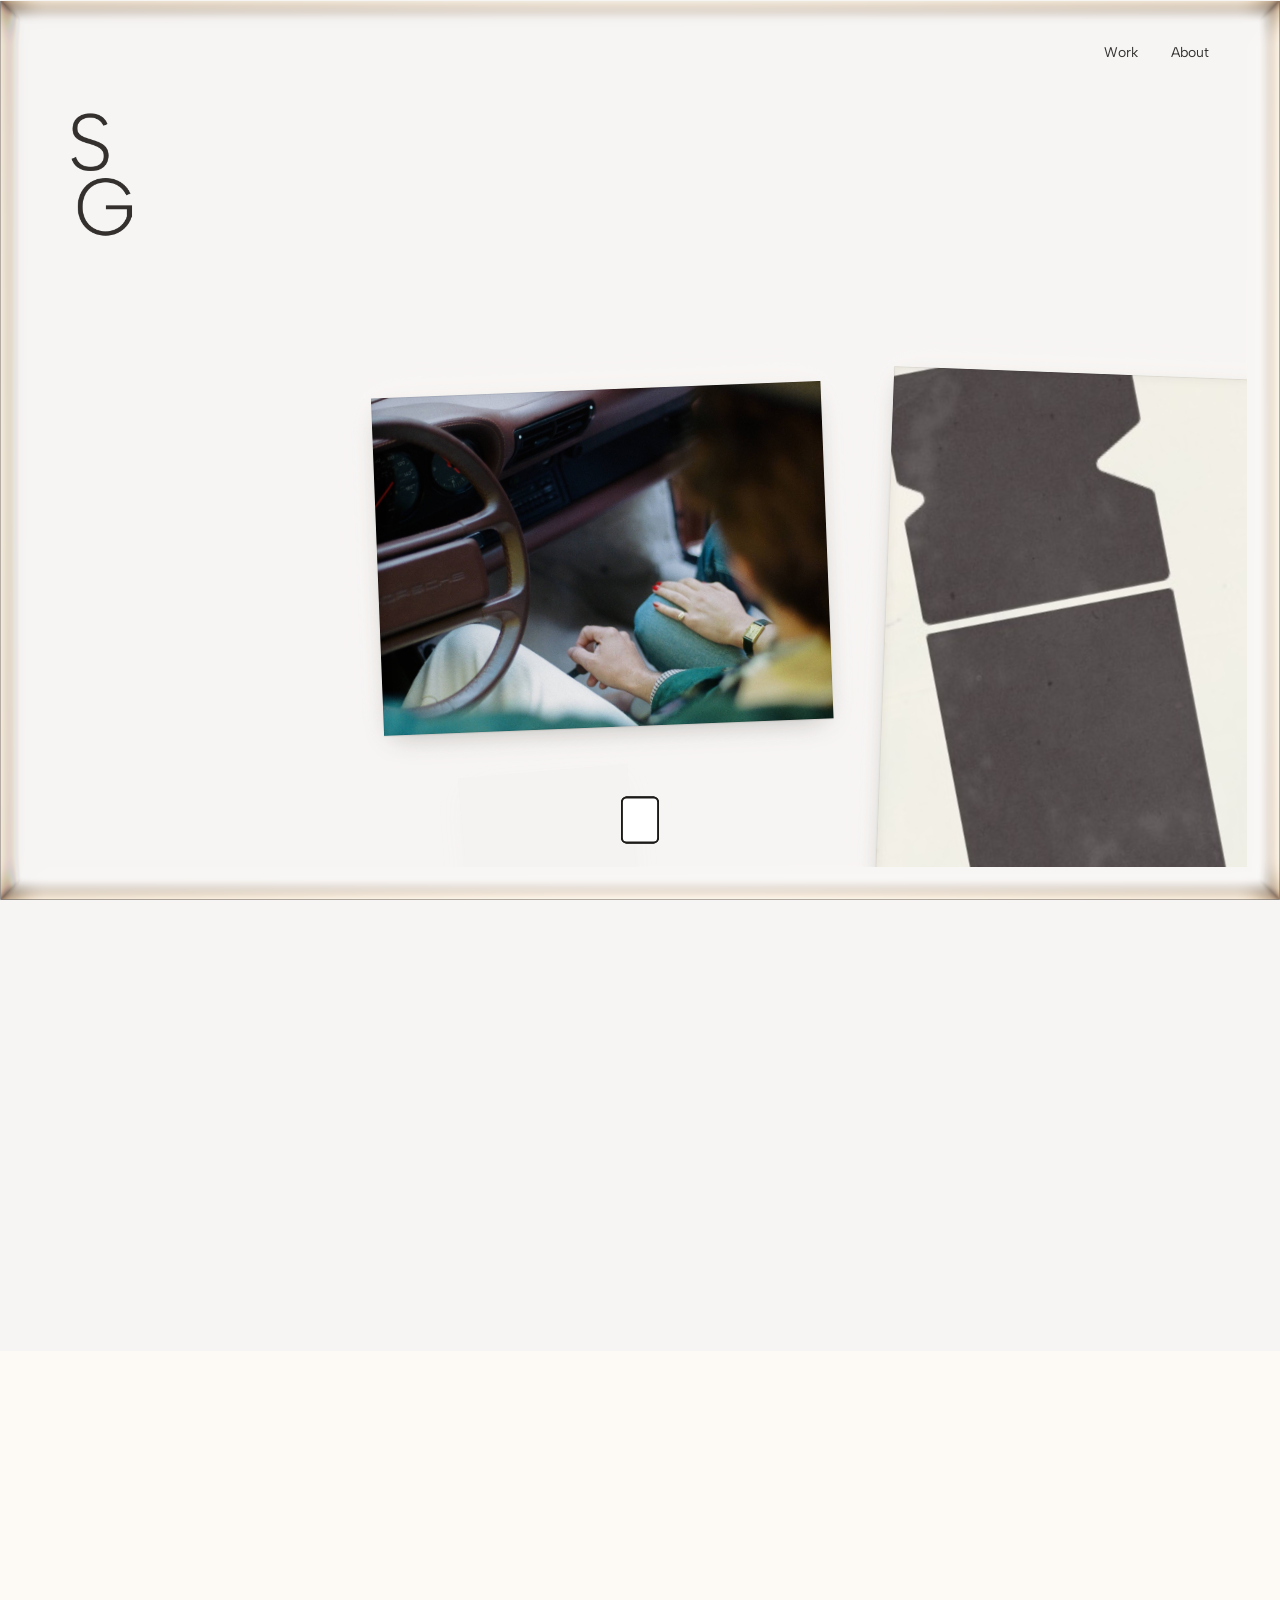
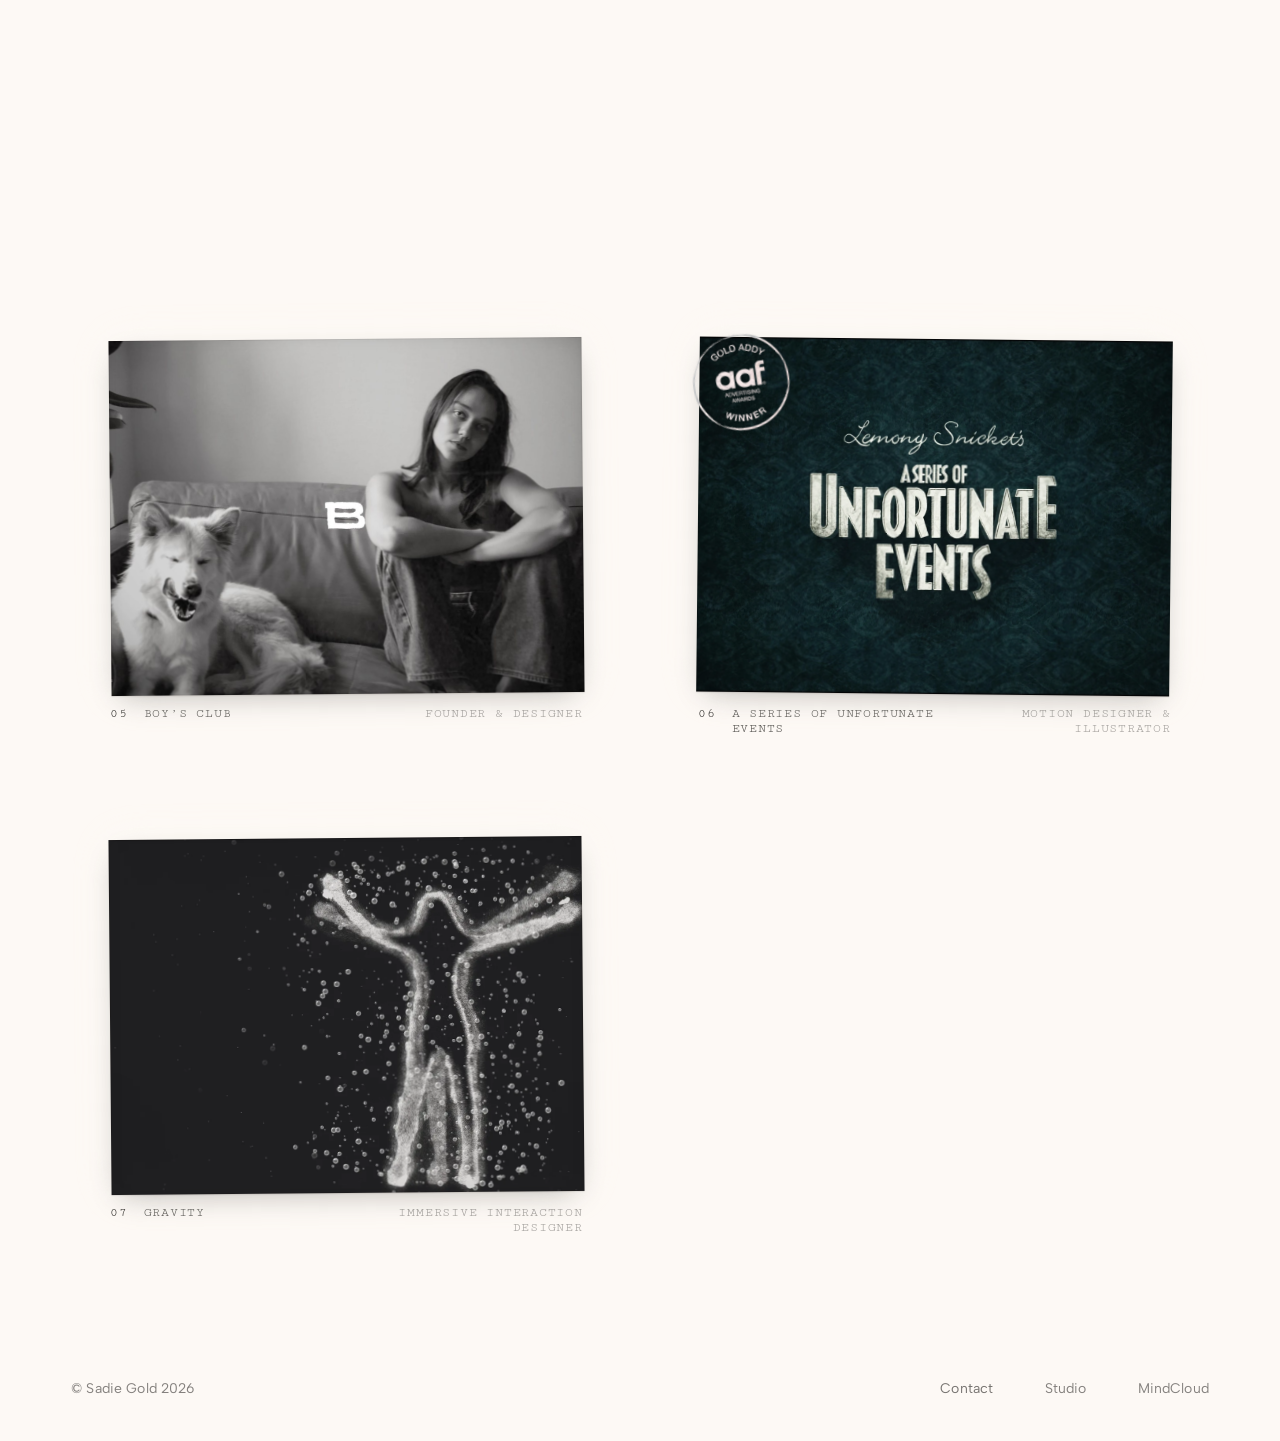
==== commit fe7afca6: "Homepage sort button, open sketchbook, MyCourses films and copy - Homepage: print-stack sort button " ====
--- a/index.html
+++ b/index.html
@@ -30,9 +30,9 @@
 <link rel="preconnect" href="https://fonts.gstatic.com" crossorigin>
 <link href="https://fonts.googleapis.com/css2?family=Albert+Sans:wght@300;400;500&family=Cutive+Mono&display=swap" rel="stylesheet">
 
-<link rel="stylesheet" href="css/tokens.css?v=182">
-<link rel="stylesheet" href="css/components.css?v=182">
-<link rel="stylesheet" href="css/home.css?v=182">
+<link rel="stylesheet" href="css/tokens.css?v=192">
+<link rel="stylesheet" href="css/components.css?v=192">
+<link rel="stylesheet" href="css/home.css?v=192">
 </head>
 <body class="home">
 
@@ -69,14 +69,14 @@
   <!-- contents built by js/contact.js -->
   <div class="contact-modal"></div>
 
-  <script src="js/nav.js?v=182"></script>
-  <script src="js/cursor.js?v=182"></script>
-  <script src="js/contact.js?v=182"></script>
-  <script src="js/projects-data.js?v=182"></script>
-  <script src="js/order.js?v=182"></script>
-  <script src="js/references-data.js?v=182"></script>
-  <script src="js/home.js?v=182"></script>
-  <script src="js/align.js?v=182"></script>
-  <script src="js/touch.js?v=182"></script>
+  <script src="js/nav.js?v=192"></script>
+  <script src="js/cursor.js?v=192"></script>
+  <script src="js/contact.js?v=192"></script>
+  <script src="js/projects-data.js?v=192"></script>
+  <script src="js/order.js?v=192"></script>
+  <script src="js/references-data.js?v=192"></script>
+  <script src="js/home.js?v=192"></script>
+  <script src="js/align.js?v=192"></script>
+  <script src="js/touch.js?v=192"></script>
 </body>
 </html>
--- a/css/home.css
+++ b/css/home.css
@@ -283,3 +283,99 @@
   .hero__title > span, .hero__role, .sheet__paper, .sheet__award { animation: none; }
   .sheet { transform: none !important; }
 }
+
+/* ---------- sort (js/home.js SORT) ----------
+   The print-stack button: fixed at the bottom centre, dealt onto the
+   screen with the prints as the page loads. Hover fans the prints out
+   like a hand of cards; open, they stay fanned and the categories rise in
+   above it on a paper tag, one after another. */
+.work-sort {
+  position: fixed;
+  left: 0;
+  right: 0;
+  bottom: calc(var(--frame-width) + 24px + env(safe-area-inset-bottom, 0px));
+  z-index: var(--z-nav);
+  display: flex;
+  flex-direction: column;
+  align-items: center;
+  pointer-events: none;
+  animation: sort-in 800ms var(--ease-smooth) 240ms both;
+}
+.work-sort > * { pointer-events: auto; }
+@keyframes sort-in {
+  from { opacity: 0; transform: translateY(28px) scale(0.85); }
+}
+
+.work-sort__toggle {
+  position: relative;
+  width: 72px;
+  height: 72px;
+  color: var(--color-ink);
+  cursor: pointer;
+}
+.work-sort__toggle svg { width: 72px; height: 72px; overflow: visible; }
+.work-sort__toggle rect {
+  fill: var(--color-white);
+  stroke: currentColor;
+  stroke-width: 0.6;   /* ~1.8px at 72px, the site's line weight */
+  transform-box: fill-box;
+  transform-origin: 50% 100%;
+  transition: transform var(--duration-base) var(--ease-smooth);
+}
+.work-sort__toggle:hover .work-sort__p1,
+.work-sort__toggle:focus-visible .work-sort__p1,
+.work-sort.is-open .work-sort__p1 { transform: rotate(-16deg) translateX(-2px); }
+.work-sort__toggle:hover .work-sort__p3,
+.work-sort__toggle:focus-visible .work-sort__p3,
+.work-sort.is-open .work-sort__p3 { transform: rotate(16deg) translateX(2px); }
+.work-sort__toggle:active svg { transform: scale(0.92); }
+
+.work-sort__menu {
+  position: absolute;
+  bottom: calc(100% + 14px);
+  left: 50%;
+  display: flex;
+  gap: 4px;
+  padding: 6px 8px;
+  background: var(--color-white);
+  box-shadow: var(--shadow-paper);
+  white-space: nowrap;
+  transform: translate(-50%, 8px);
+  opacity: 0;
+  visibility: hidden;
+  transition: opacity var(--duration-fast) ease, transform var(--duration-base) var(--ease-smooth), visibility 0s linear var(--duration-base);
+}
+.work-sort.is-open .work-sort__menu {
+  opacity: 1;
+  visibility: visible;
+  transform: translate(-50%, 0);
+  transition: opacity var(--duration-fast) ease, transform var(--duration-base) var(--ease-smooth);
+}
+.work-sort__opt {
+  padding: 6px 8px;
+  color: var(--text-muted);
+  cursor: pointer;
+  opacity: 0;
+  transform: translateY(4px);
+  transition: opacity var(--duration-fast) ease, transform var(--duration-base) var(--ease-smooth), color var(--duration-fast) ease;
+}
+.work-sort.is-open .work-sort__opt {
+  opacity: 1;
+  transform: none;
+  transition-delay: calc(var(--k, 0) * 35ms);
+}
+.work-sort__opt:hover,
+.work-sort__opt[aria-pressed="true"] { color: var(--color-ink); }
+.work-sort__opt[aria-pressed="true"] {
+  text-decoration: underline;
+  text-decoration-thickness: 1px;
+  text-underline-offset: 4px;
+}
+@media (max-width: 420px) {
+  .work-sort__menu { gap: 0; padding: 4px; }
+  .work-sort__opt { padding: 6px 6px; }
+}
+@media (prefers-reduced-motion: reduce) {
+  .work-sort { animation: none; }
+  .work-sort__menu, .work-sort__opt, .work-sort__toggle rect { transition: none; }
+}
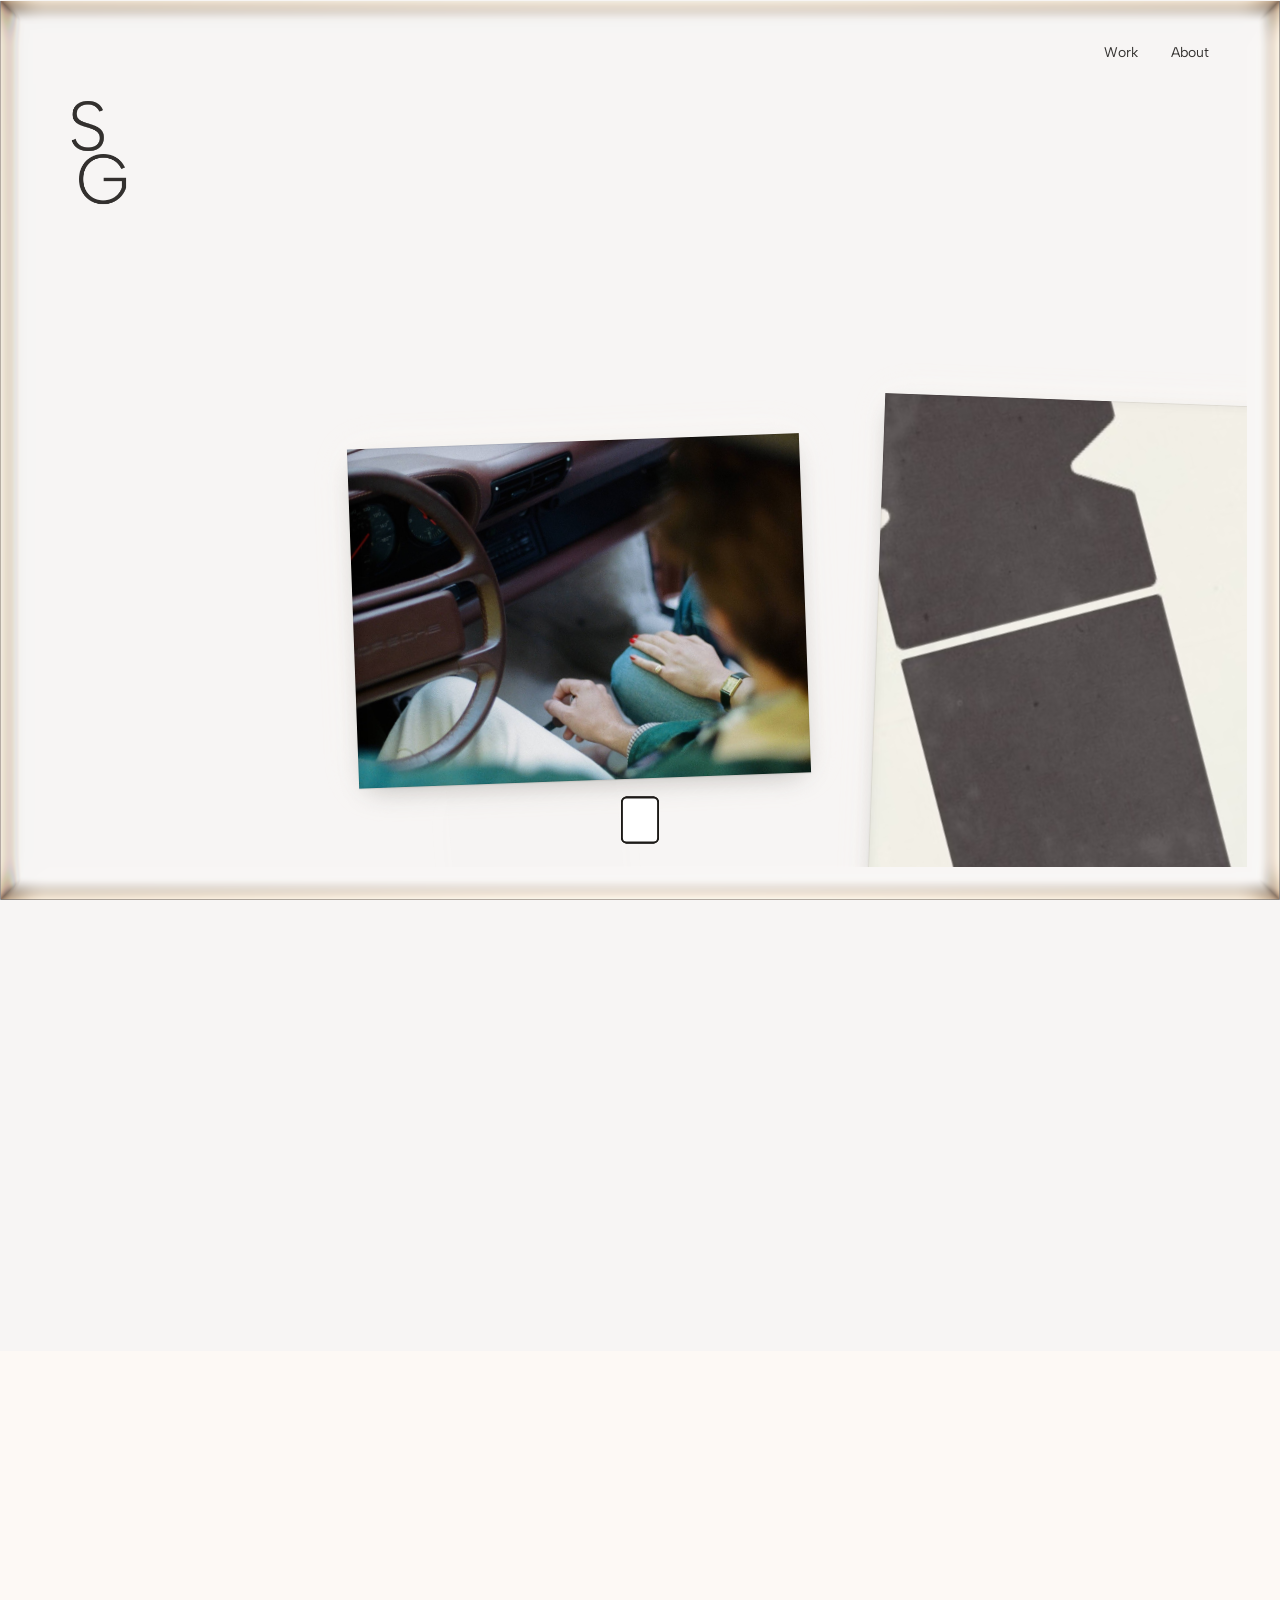
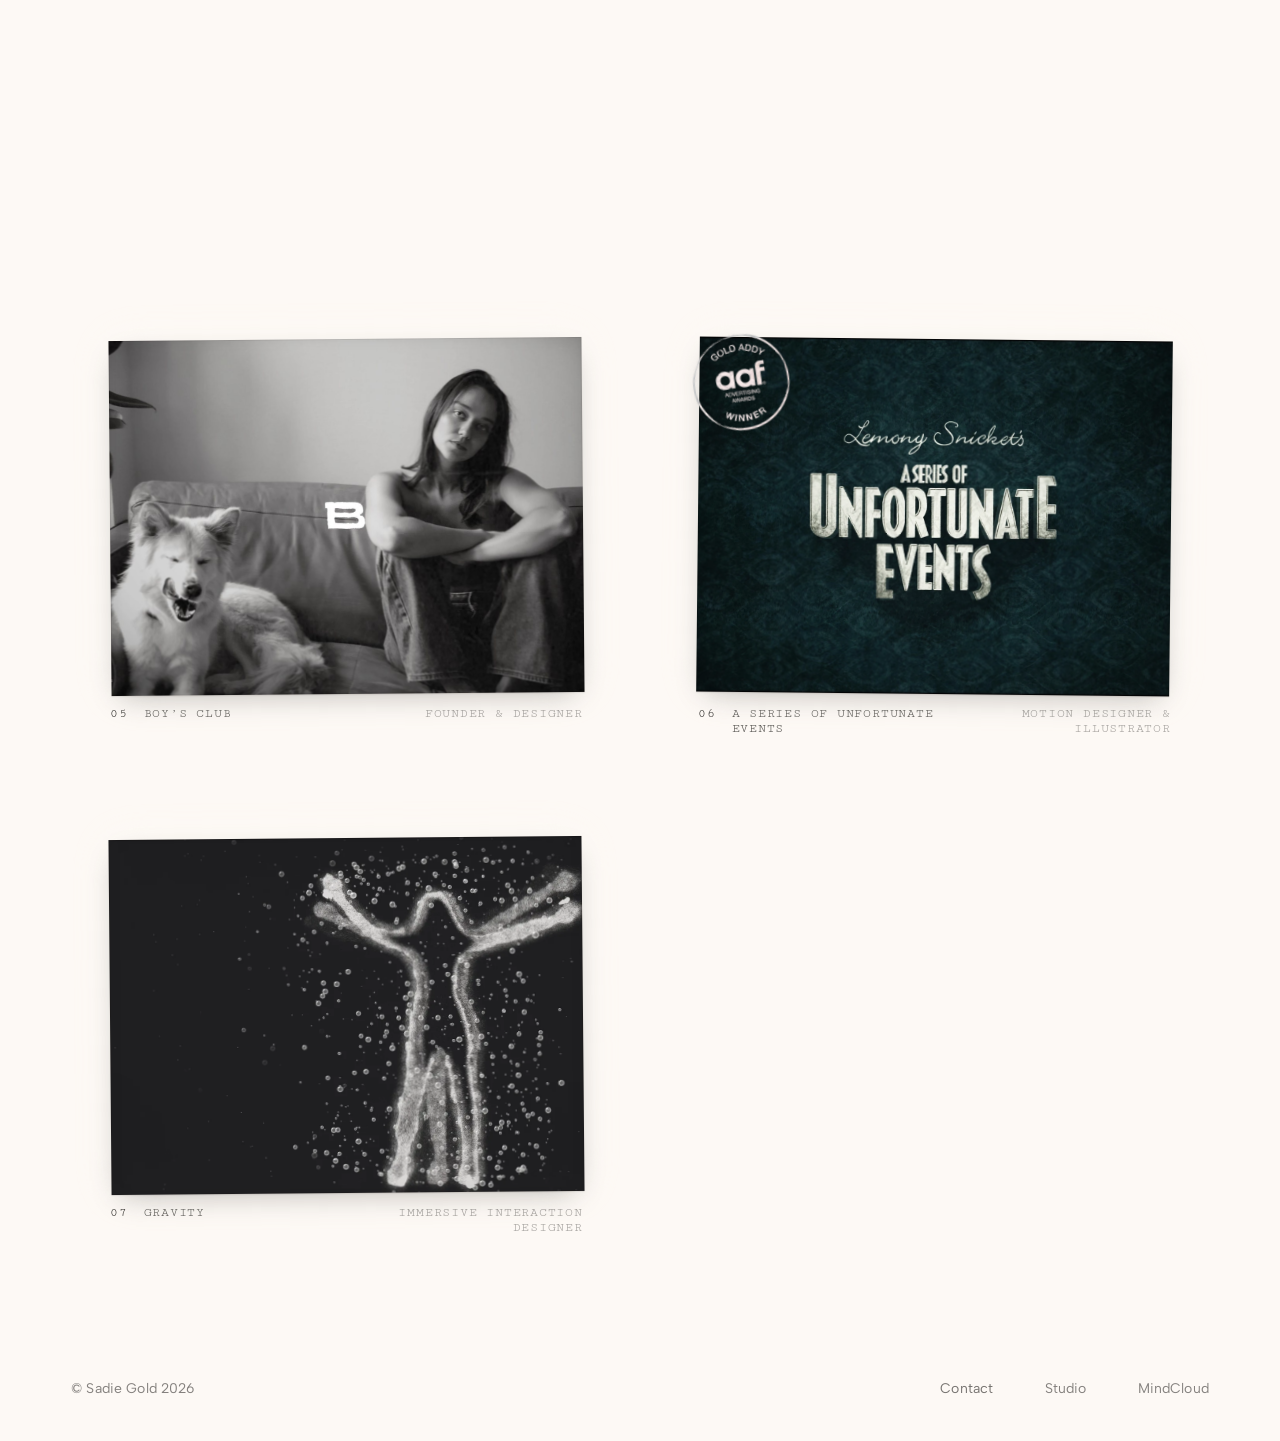
==== commit b709c1e8: "MyCourses process: persona, what if, DJ deck, wireframe, early work - Process sheets: persona, What " ====
--- a/index.html
+++ b/index.html
@@ -30,9 +30,9 @@
 <link rel="preconnect" href="https://fonts.gstatic.com" crossorigin>
 <link href="https://fonts.googleapis.com/css2?family=Albert+Sans:wght@300;400;500&family=Cutive+Mono&display=swap" rel="stylesheet">
 
-<link rel="stylesheet" href="css/tokens.css?v=192">
-<link rel="stylesheet" href="css/components.css?v=192">
-<link rel="stylesheet" href="css/home.css?v=192">
+<link rel="stylesheet" href="css/tokens.css?v=200">
+<link rel="stylesheet" href="css/components.css?v=200">
+<link rel="stylesheet" href="css/home.css?v=200">
 </head>
 <body class="home">
 
@@ -69,14 +69,14 @@
   <!-- contents built by js/contact.js -->
   <div class="contact-modal"></div>
 
-  <script src="js/nav.js?v=192"></script>
-  <script src="js/cursor.js?v=192"></script>
-  <script src="js/contact.js?v=192"></script>
-  <script src="js/projects-data.js?v=192"></script>
-  <script src="js/order.js?v=192"></script>
-  <script src="js/references-data.js?v=192"></script>
-  <script src="js/home.js?v=192"></script>
-  <script src="js/align.js?v=192"></script>
-  <script src="js/touch.js?v=192"></script>
+  <script src="js/nav.js?v=200"></script>
+  <script src="js/cursor.js?v=200"></script>
+  <script src="js/contact.js?v=200"></script>
+  <script src="js/projects-data.js?v=200"></script>
+  <script src="js/order.js?v=200"></script>
+  <script src="js/references-data.js?v=200"></script>
+  <script src="js/home.js?v=200"></script>
+  <script src="js/align.js?v=200"></script>
+  <script src="js/touch.js?v=200"></script>
 </body>
 </html>
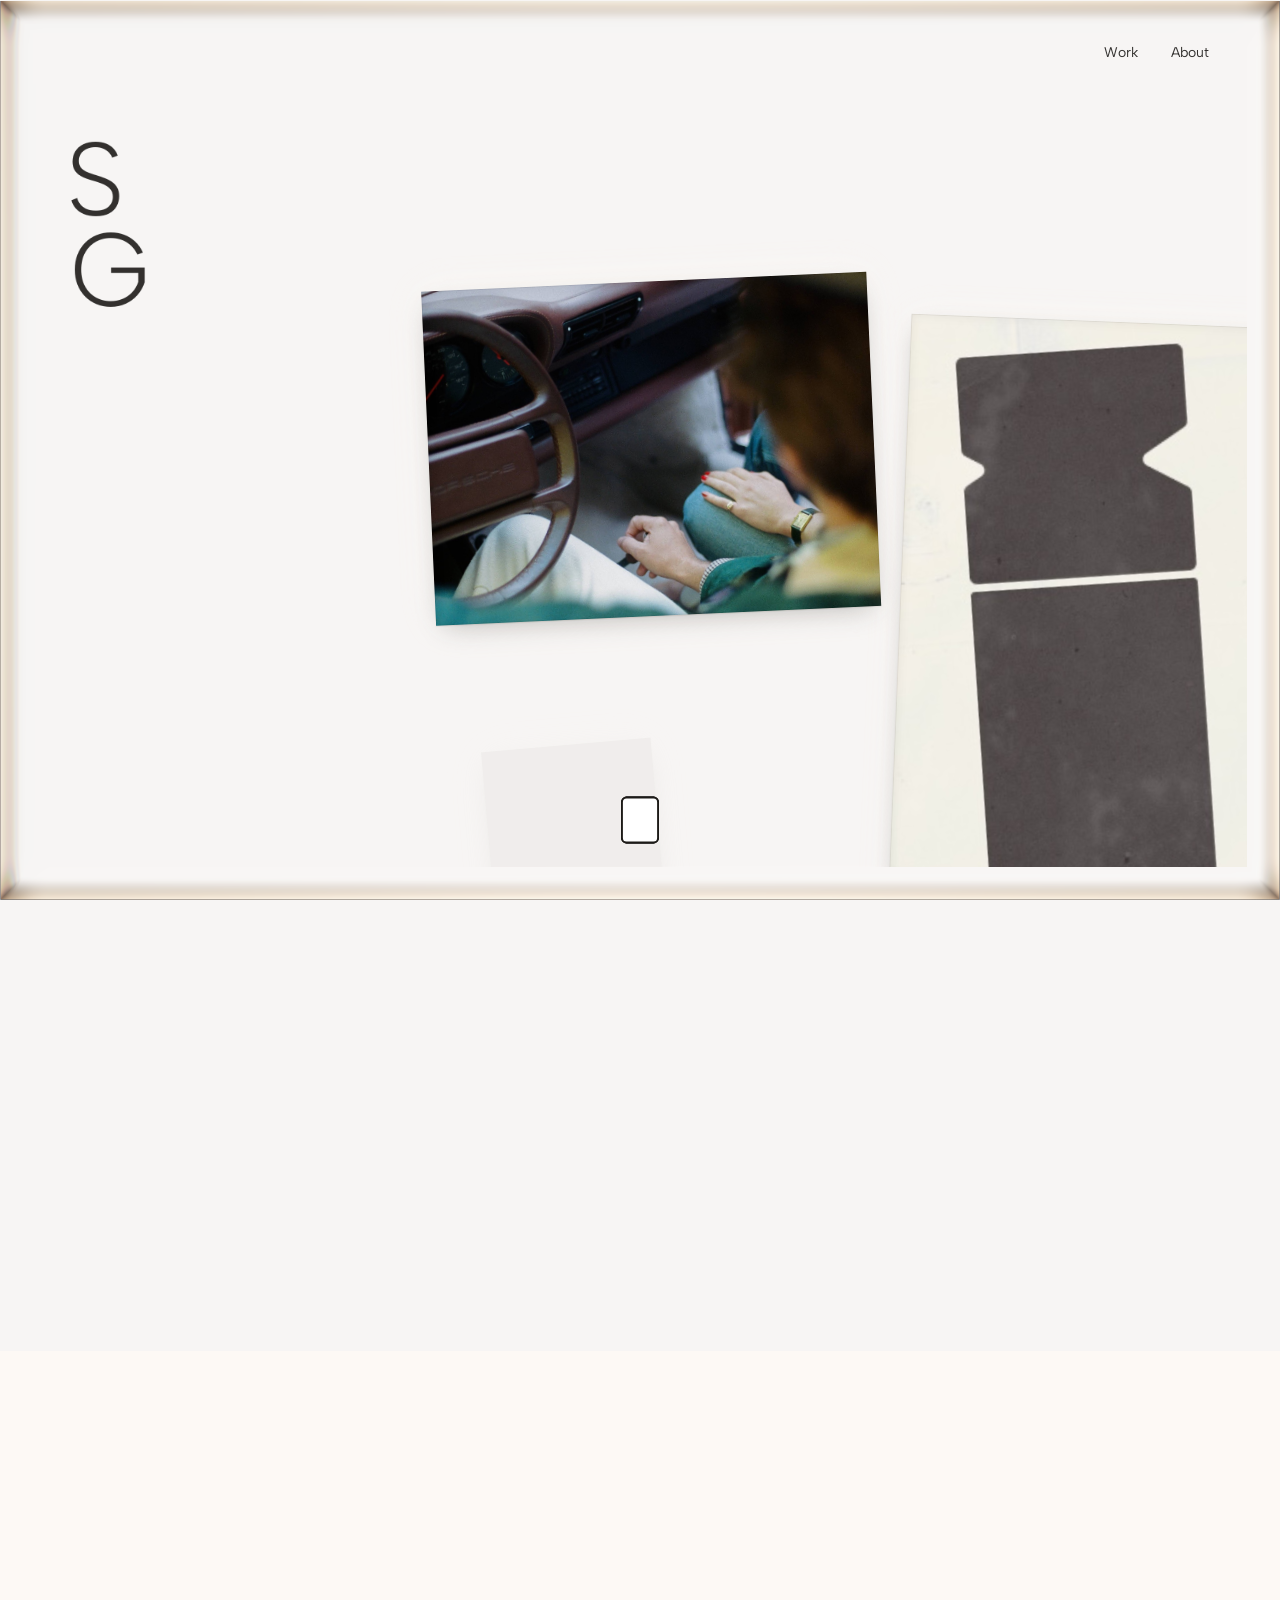
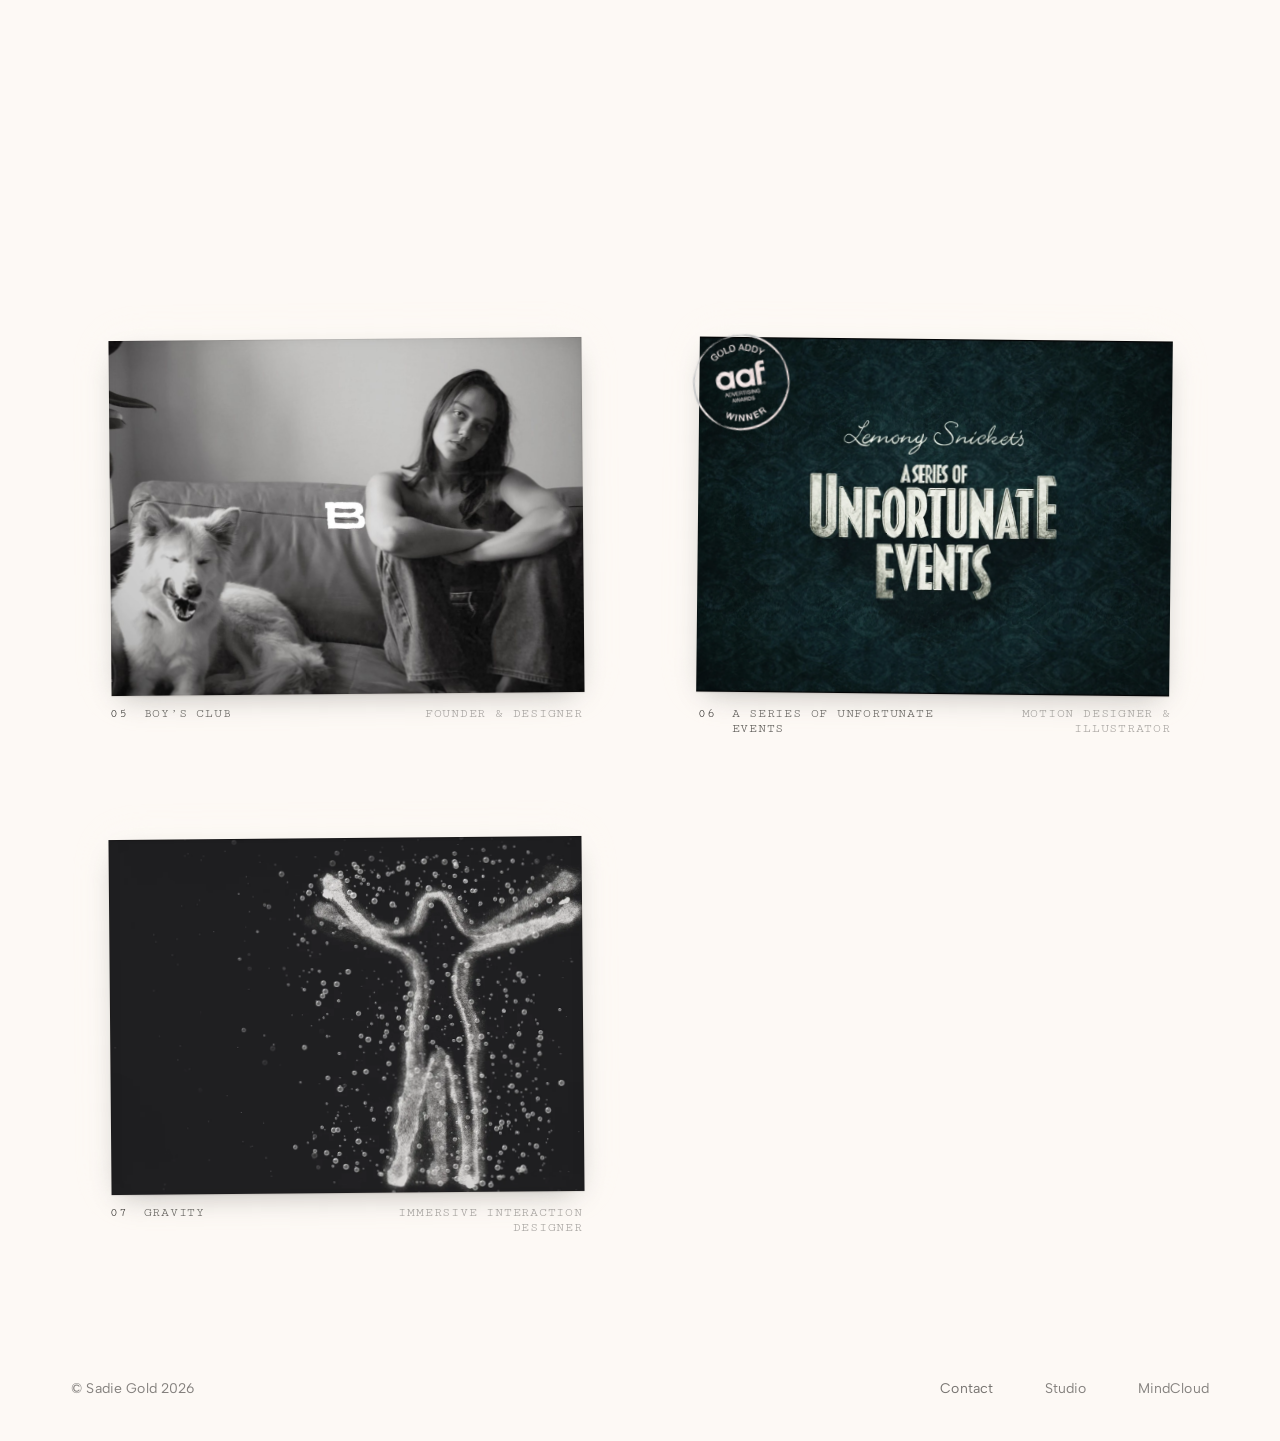
==== commit 33f1f52c: "MyCourses: viewer labels for the process images User Persona, What If Statement, DJ Deck Inspo and W" ====
--- a/index.html
+++ b/index.html
@@ -30,9 +30,9 @@
 <link rel="preconnect" href="https://fonts.gstatic.com" crossorigin>
 <link href="https://fonts.googleapis.com/css2?family=Albert+Sans:wght@300;400;500&family=Cutive+Mono&display=swap" rel="stylesheet">
 
-<link rel="stylesheet" href="css/tokens.css?v=200">
-<link rel="stylesheet" href="css/components.css?v=200">
-<link rel="stylesheet" href="css/home.css?v=200">
+<link rel="stylesheet" href="css/tokens.css?v=201">
+<link rel="stylesheet" href="css/components.css?v=201">
+<link rel="stylesheet" href="css/home.css?v=201">
 </head>
 <body class="home">
 
@@ -69,14 +69,14 @@
   <!-- contents built by js/contact.js -->
   <div class="contact-modal"></div>
 
-  <script src="js/nav.js?v=200"></script>
-  <script src="js/cursor.js?v=200"></script>
-  <script src="js/contact.js?v=200"></script>
-  <script src="js/projects-data.js?v=200"></script>
-  <script src="js/order.js?v=200"></script>
-  <script src="js/references-data.js?v=200"></script>
-  <script src="js/home.js?v=200"></script>
-  <script src="js/align.js?v=200"></script>
-  <script src="js/touch.js?v=200"></script>
+  <script src="js/nav.js?v=201"></script>
+  <script src="js/cursor.js?v=201"></script>
+  <script src="js/contact.js?v=201"></script>
+  <script src="js/projects-data.js?v=201"></script>
+  <script src="js/order.js?v=201"></script>
+  <script src="js/references-data.js?v=201"></script>
+  <script src="js/home.js?v=201"></script>
+  <script src="js/align.js?v=201"></script>
+  <script src="js/touch.js?v=201"></script>
 </body>
 </html>
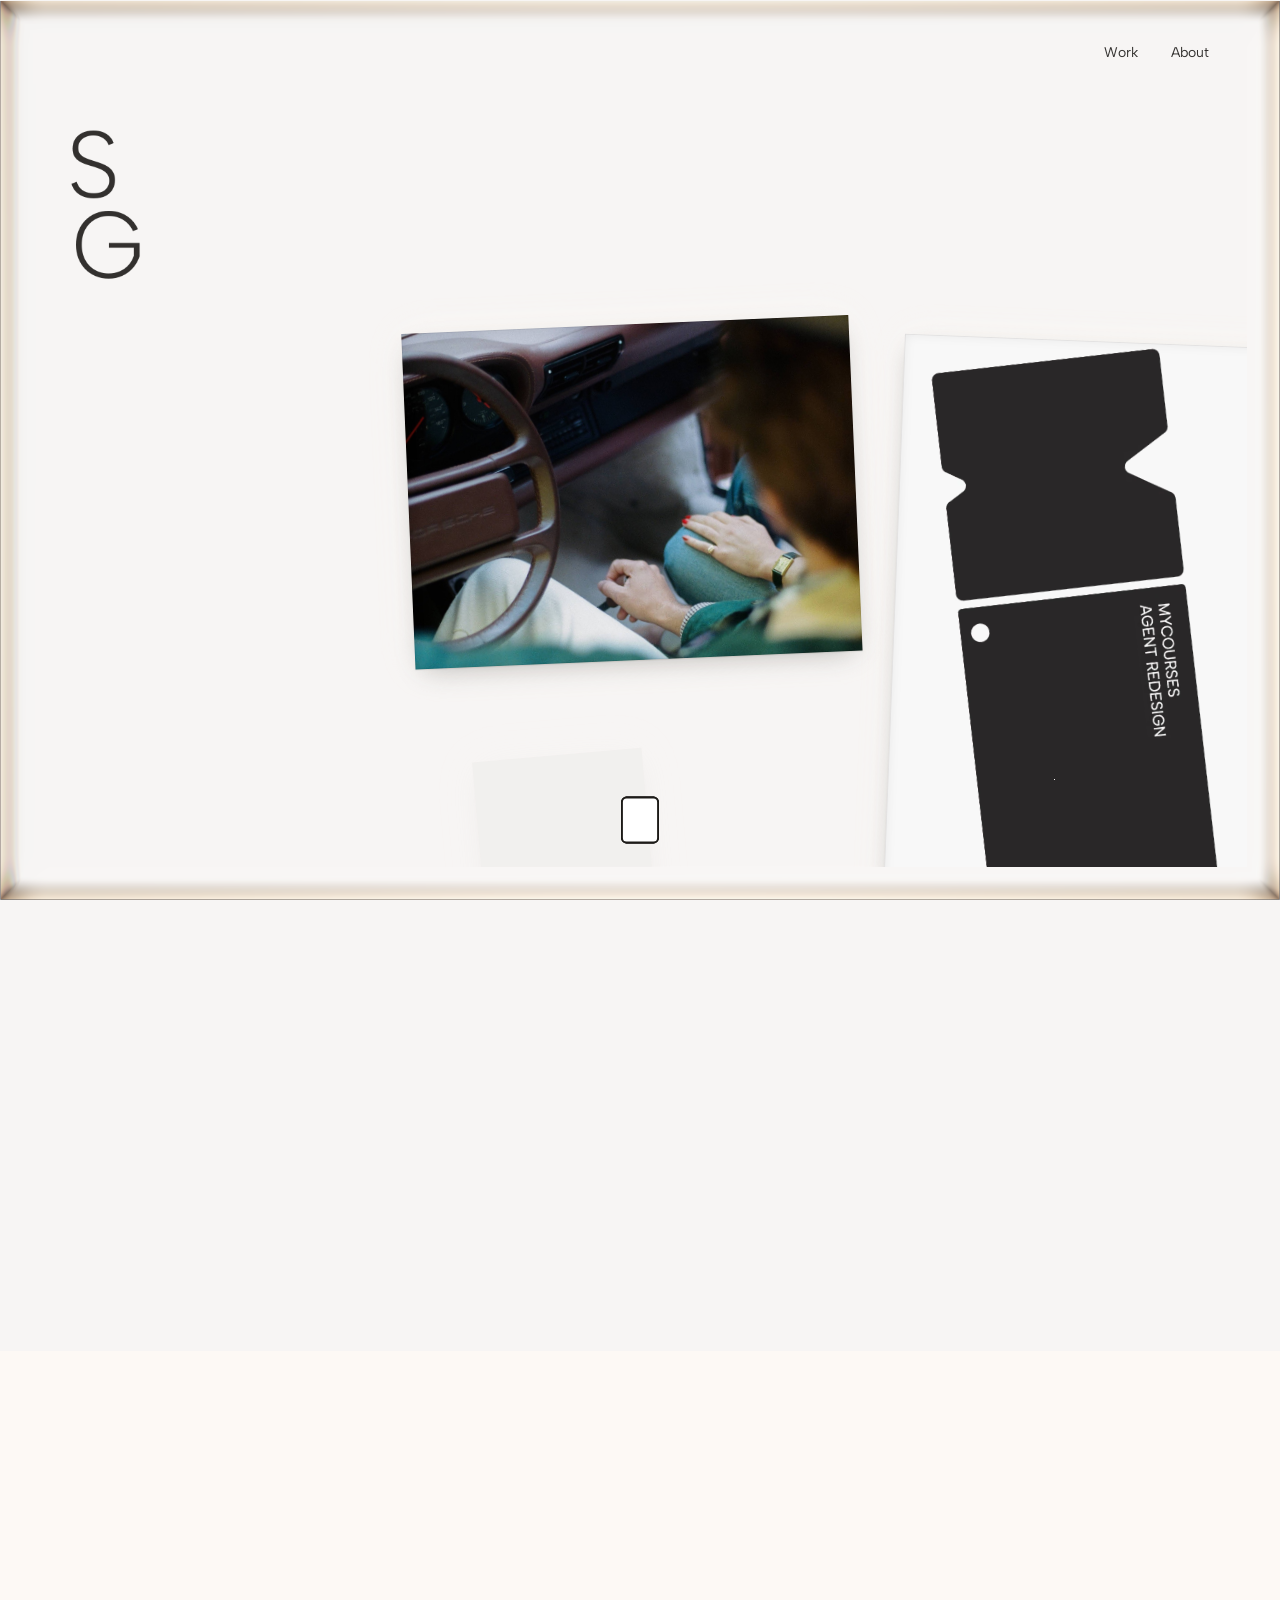
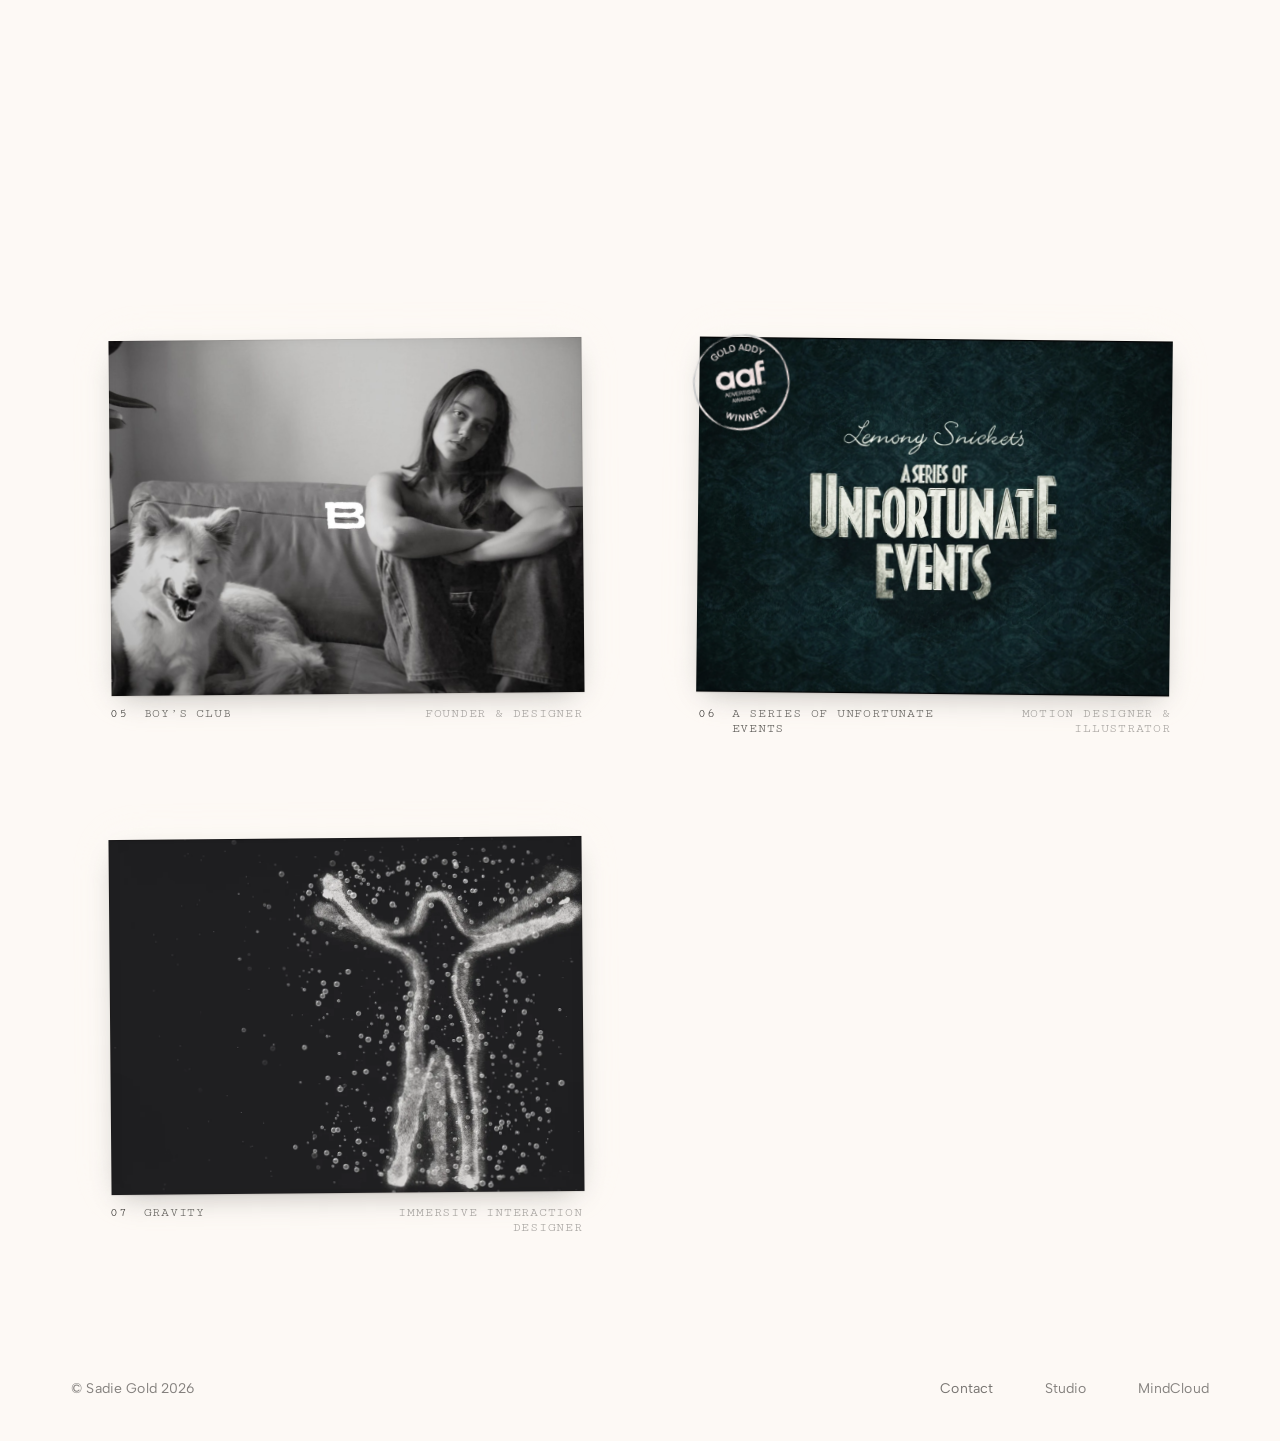
==== commit 12244bb7: "MyCourses homepage card: solid M, high resolution The new 2000px card replaces the old poster (archi" ====
--- a/index.html
+++ b/index.html
@@ -30,9 +30,9 @@
 <link rel="preconnect" href="https://fonts.gstatic.com" crossorigin>
 <link href="https://fonts.googleapis.com/css2?family=Albert+Sans:wght@300;400;500&family=Cutive+Mono&display=swap" rel="stylesheet">
 
-<link rel="stylesheet" href="css/tokens.css?v=201">
-<link rel="stylesheet" href="css/components.css?v=201">
-<link rel="stylesheet" href="css/home.css?v=201">
+<link rel="stylesheet" href="css/tokens.css?v=204">
+<link rel="stylesheet" href="css/components.css?v=204">
+<link rel="stylesheet" href="css/home.css?v=204">
 </head>
 <body class="home">
 
@@ -69,14 +69,14 @@
   <!-- contents built by js/contact.js -->
   <div class="contact-modal"></div>
 
-  <script src="js/nav.js?v=201"></script>
-  <script src="js/cursor.js?v=201"></script>
-  <script src="js/contact.js?v=201"></script>
-  <script src="js/projects-data.js?v=201"></script>
-  <script src="js/order.js?v=201"></script>
-  <script src="js/references-data.js?v=201"></script>
-  <script src="js/home.js?v=201"></script>
-  <script src="js/align.js?v=201"></script>
-  <script src="js/touch.js?v=201"></script>
+  <script src="js/nav.js?v=204"></script>
+  <script src="js/cursor.js?v=204"></script>
+  <script src="js/contact.js?v=204"></script>
+  <script src="js/projects-data.js?v=204"></script>
+  <script src="js/order.js?v=204"></script>
+  <script src="js/references-data.js?v=204"></script>
+  <script src="js/home.js?v=204"></script>
+  <script src="js/align.js?v=204"></script>
+  <script src="js/touch.js?v=204"></script>
 </body>
 </html>
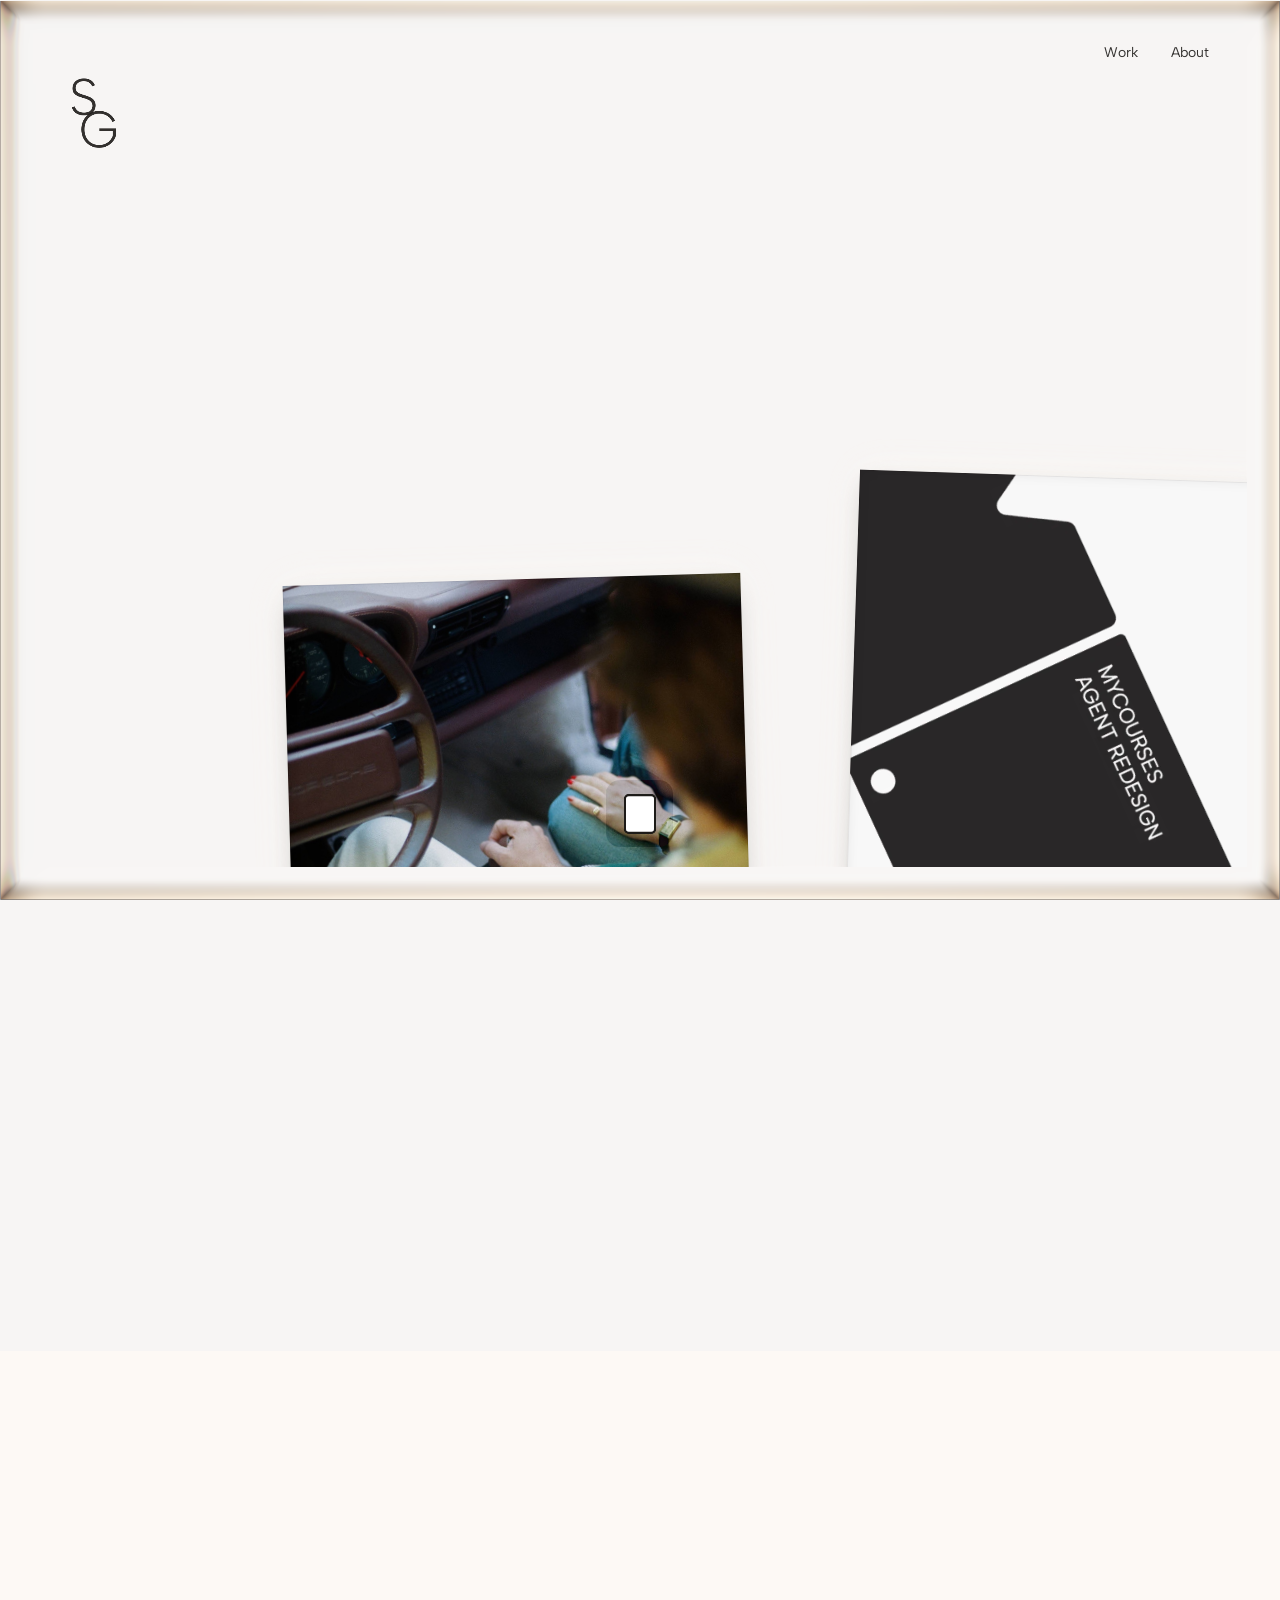
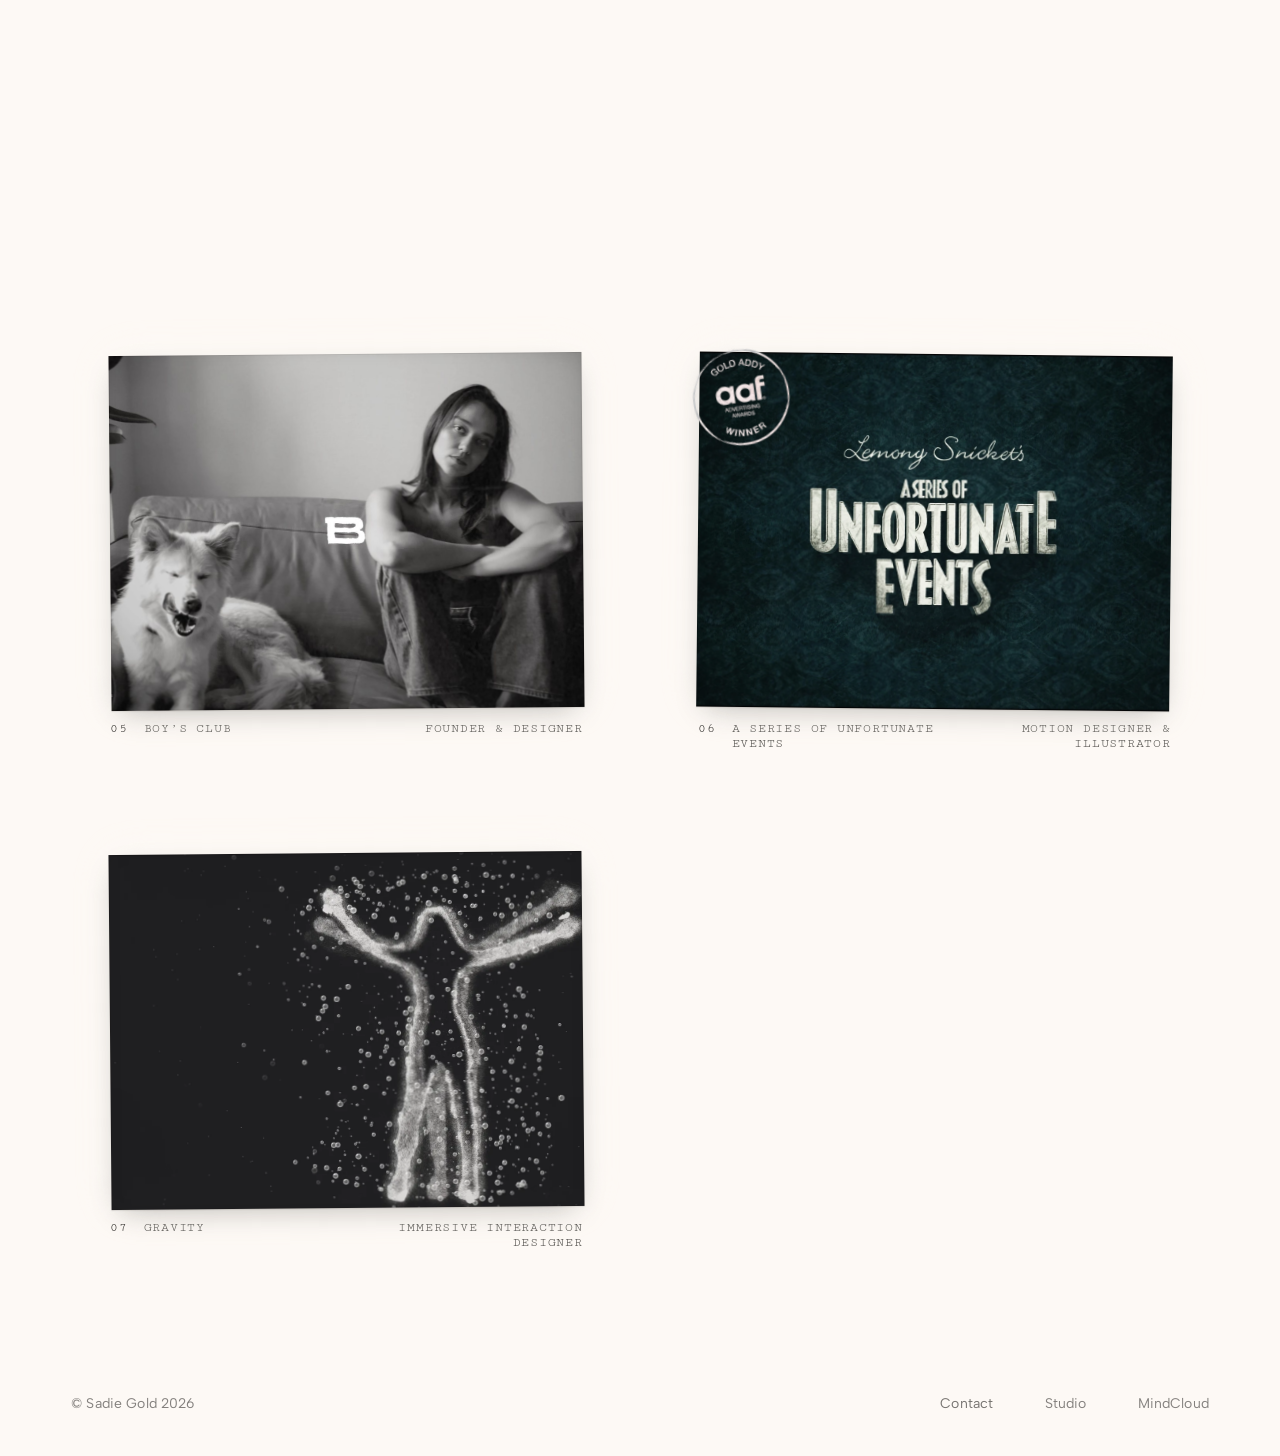
==== commit df73a7ec: "Sort button glass menu, Sōl copy and layout, homepage tidy - Sort button: ink chip with a difference" ====
--- a/index.html
+++ b/index.html
@@ -30,9 +30,9 @@
 <link rel="preconnect" href="https://fonts.gstatic.com" crossorigin>
 <link href="https://fonts.googleapis.com/css2?family=Albert+Sans:wght@300;400;500&family=Cutive+Mono&display=swap" rel="stylesheet">
 
-<link rel="stylesheet" href="css/tokens.css?v=204">
-<link rel="stylesheet" href="css/components.css?v=204">
-<link rel="stylesheet" href="css/home.css?v=204">
+<link rel="stylesheet" href="css/tokens.css?v=214">
+<link rel="stylesheet" href="css/components.css?v=214">
+<link rel="stylesheet" href="css/home.css?v=214">
 </head>
 <body class="home">
 
@@ -69,14 +69,14 @@
   <!-- contents built by js/contact.js -->
   <div class="contact-modal"></div>
 
-  <script src="js/nav.js?v=204"></script>
-  <script src="js/cursor.js?v=204"></script>
-  <script src="js/contact.js?v=204"></script>
-  <script src="js/projects-data.js?v=204"></script>
-  <script src="js/order.js?v=204"></script>
-  <script src="js/references-data.js?v=204"></script>
-  <script src="js/home.js?v=204"></script>
-  <script src="js/align.js?v=204"></script>
-  <script src="js/touch.js?v=204"></script>
+  <script src="js/nav.js?v=214"></script>
+  <script src="js/cursor.js?v=214"></script>
+  <script src="js/contact.js?v=214"></script>
+  <script src="js/projects-data.js?v=214"></script>
+  <script src="js/order.js?v=214"></script>
+  <script src="js/references-data.js?v=214"></script>
+  <script src="js/home.js?v=214"></script>
+  <script src="js/align.js?v=214"></script>
+  <script src="js/touch.js?v=214"></script>
 </body>
 </html>
--- a/css/home.css
+++ b/css/home.css
@@ -253,7 +253,7 @@
 }
 .sheet__num { color: var(--color-ink); }
 .sheet__title { color: var(--text-soft); }
-.sheet__role { color: var(--text-strong); opacity: 0.45; text-align: right; }
+.sheet__role { color: var(--text-soft); text-align: right; }   /* as dark as the title */
 
 @keyframes deal {
   from { opacity: 0; translate: 12vw 4vh; rotate: 6deg; }
@@ -285,16 +285,17 @@
 }
 
 /* ---------- sort (js/home.js SORT) ----------
-   The print-stack button: fixed at the bottom centre, dealt onto the
-   screen with the prints as the page loads. Hover fans the prints out
-   like a hand of cards; open, they stay fanned and the categories rise in
-   above it on a paper tag, one after another. */
+   The print-stack button: an ink chip fixed at the bottom centre, dealt
+   onto the screen with the prints as the page loads. Hover fans the prints
+   out like a hand of cards. Open: the page drops behind frosted dark glass
+   and the categories rise up the middle as a stack of paper strips, one
+   after another, big enough to hit easily. */
 .work-sort {
   position: fixed;
   left: 0;
   right: 0;
   bottom: calc(var(--frame-width) + 24px + env(safe-area-inset-bottom, 0px));
-  z-index: var(--z-nav);
+  z-index: 960;                  /* over the frame and nav, under the contact popup */
   display: flex;
   flex-direction: column;
   align-items: center;
@@ -306,18 +307,75 @@
   from { opacity: 0; transform: translateY(28px) scale(0.85); }
 }
 
+/* the frosted dark glass the page falls behind while the menu is open */
+.work-sort__veil {
+  position: fixed;
+  inset: 0;
+  z-index: 950;
+  background: rgba(16, 14, 12, 0.5);
+  -webkit-backdrop-filter: blur(14px) saturate(0.85);
+  backdrop-filter: blur(14px) saturate(0.85);
+  opacity: 0;
+  visibility: hidden;
+  transition: opacity var(--duration-base) ease, visibility 0s linear var(--duration-base);
+}
+.is-sorting .work-sort__veil {
+  opacity: 1;
+  visibility: visible;
+  transition: opacity var(--duration-base) ease;
+}
+
+/* the button. Its dark chip is a separate layer (.work-sort__chip, laid
+   on the page itself) so it can blend with "difference" against whatever
+   is behind it; the prints sit on top, unblended. */
 .work-sort__toggle {
   position: relative;
-  width: 72px;
-  height: 72px;
+  display: flex;
+  align-items: center;
+  justify-content: center;
+  width: 84px;
+  height: 84px;
   color: var(--color-ink);
   cursor: pointer;
-}
-.work-sort__toggle svg { width: 72px; height: 72px; overflow: visible; }
+  transform-origin: 50% 100%;   /* grows up from its base */
+  transition: transform var(--duration-base) var(--ease-smooth);
+}
+.work-sort__toggle:hover,
+.work-sort__toggle:focus-visible { transform: translateY(-6px) scale(1.2); }
+.work-sort__toggle:active { transform: translateY(-6px) scale(1.12); }
+
+/* the chip: 20% smaller than the button, 80% opacity, difference blend;
+   it follows the button's hover (rise + grow from the button's base) */
+.work-sort__chip {
+  position: fixed;
+  left: 50%;
+  bottom: calc(var(--frame-width) + 24px + env(safe-area-inset-bottom, 0px) + 8.4px);
+  z-index: 955;
+  width: 67.2px;
+  height: 67.2px;
+  margin-left: -33.6px;
+  border-radius: 14px;
+  background: var(--color-ink);
+  opacity: 0.8;
+  mix-blend-mode: difference;
+  pointer-events: none;
+  transform-origin: 50% calc(100% + 8.4px);
+  transition: transform var(--duration-base) var(--ease-smooth);
+  /* the entrance uses translate / scale / opacity, leaving transform free
+     for the hover */
+  animation: chip-in 800ms var(--ease-smooth) 240ms both;
+}
+@keyframes chip-in {
+  from { opacity: 0; translate: 0 28px; scale: 0.85; }
+}
+body:has(.work-sort__toggle:hover) .work-sort__chip,
+body:has(.work-sort__toggle:focus-visible) .work-sort__chip { transform: translateY(-6px) scale(1.2); }
+body:has(.work-sort__toggle:active) .work-sort__chip { transform: translateY(-6px) scale(1.12); }
+.work-sort__toggle svg { width: 60px; height: 60px; overflow: visible; }
 .work-sort__toggle rect {
   fill: var(--color-white);
-  stroke: currentColor;
-  stroke-width: 0.6;   /* ~1.8px at 72px, the site's line weight */
+  stroke: var(--color-ink);
+  stroke-width: 0.8;
   transform-box: fill-box;
   transform-origin: 50% 100%;
   transition: transform var(--duration-base) var(--ease-smooth);
@@ -328,54 +386,54 @@
 .work-sort__toggle:hover .work-sort__p3,
 .work-sort__toggle:focus-visible .work-sort__p3,
 .work-sort.is-open .work-sort__p3 { transform: rotate(16deg) translateX(2px); }
-.work-sort__toggle:active svg { transform: scale(0.92); }
-
+
+/* the categories: a stack of paper strips above the button */
 .work-sort__menu {
   position: absolute;
-  bottom: calc(100% + 14px);
+  bottom: calc(100% + 22px);
   left: 50%;
   display: flex;
-  gap: 4px;
-  padding: 6px 8px;
+  flex-direction: column;
+  align-items: center;
+  gap: 12px;
+  transform: translateX(-50%);
+  visibility: hidden;
+  transition: visibility 0s linear var(--duration-base);
+}
+.work-sort.is-open .work-sort__menu { visibility: visible; transition: none; }
+.work-sort__opt {
+  min-width: 260px;
+  padding: 14px 36px;
+  font-size: calc(var(--text-label-size) * 2);
+  text-align: center;
+  white-space: nowrap;
+  color: var(--color-ink);
   background: var(--color-white);
   box-shadow: var(--shadow-paper);
-  white-space: nowrap;
-  transform: translate(-50%, 8px);
-  opacity: 0;
-  visibility: hidden;
-  transition: opacity var(--duration-fast) ease, transform var(--duration-base) var(--ease-smooth), visibility 0s linear var(--duration-base);
-}
-.work-sort.is-open .work-sort__menu {
-  opacity: 1;
-  visibility: visible;
-  transform: translate(-50%, 0);
-  transition: opacity var(--duration-fast) ease, transform var(--duration-base) var(--ease-smooth);
-}
-.work-sort__opt {
-  padding: 6px 8px;
-  color: var(--text-muted);
   cursor: pointer;
   opacity: 0;
-  transform: translateY(4px);
-  transition: opacity var(--duration-fast) ease, transform var(--duration-base) var(--ease-smooth), color var(--duration-fast) ease;
-}
+  transform: translateY(24px) rotate(var(--tilt, 0deg));
+  transition: opacity var(--duration-fast) ease, transform var(--duration-base) var(--ease-smooth), background-color var(--duration-fast) ease, color var(--duration-fast) ease;
+}
+.work-sort__opt:nth-child(odd) { --tilt: -1.2deg; }
+.work-sort__opt:nth-child(even) { --tilt: 1deg; }
 .work-sort.is-open .work-sort__opt {
   opacity: 1;
-  transform: none;
-  transition-delay: calc(var(--k, 0) * 35ms);
-}
-.work-sort__opt:hover,
-.work-sort__opt[aria-pressed="true"] { color: var(--color-ink); }
-.work-sort__opt[aria-pressed="true"] {
-  text-decoration: underline;
-  text-decoration-thickness: 1px;
-  text-underline-offset: 4px;
-}
+  transform: rotate(var(--tilt, 0deg));
+  transition-delay: calc(var(--r, 0) * 45ms);   /* nearest the button rises first */
+}
+.work-sort.is-open .work-sort__opt:hover,
+.work-sort.is-open .work-sort__opt:focus-visible {
+  transform: translateY(-3px) rotate(0deg) scale(1.03);
+  transition-delay: 0ms;
+}
+/* the view showing now: an ink strip */
+.work-sort__opt[aria-pressed="true"] { background: var(--color-ink); color: var(--color-white); }
+
 @media (max-width: 420px) {
-  .work-sort__menu { gap: 0; padding: 4px; }
-  .work-sort__opt { padding: 6px 6px; }
+  .work-sort__opt { min-width: 220px; padding: 12px 28px; }
 }
 @media (prefers-reduced-motion: reduce) {
-  .work-sort { animation: none; }
-  .work-sort__menu, .work-sort__opt, .work-sort__toggle rect { transition: none; }
-}
+  .work-sort, .work-sort__chip { animation: none; }
+  .work-sort__veil, .work-sort__menu, .work-sort__opt, .work-sort__toggle, .work-sort__toggle rect { transition: none; }
+}
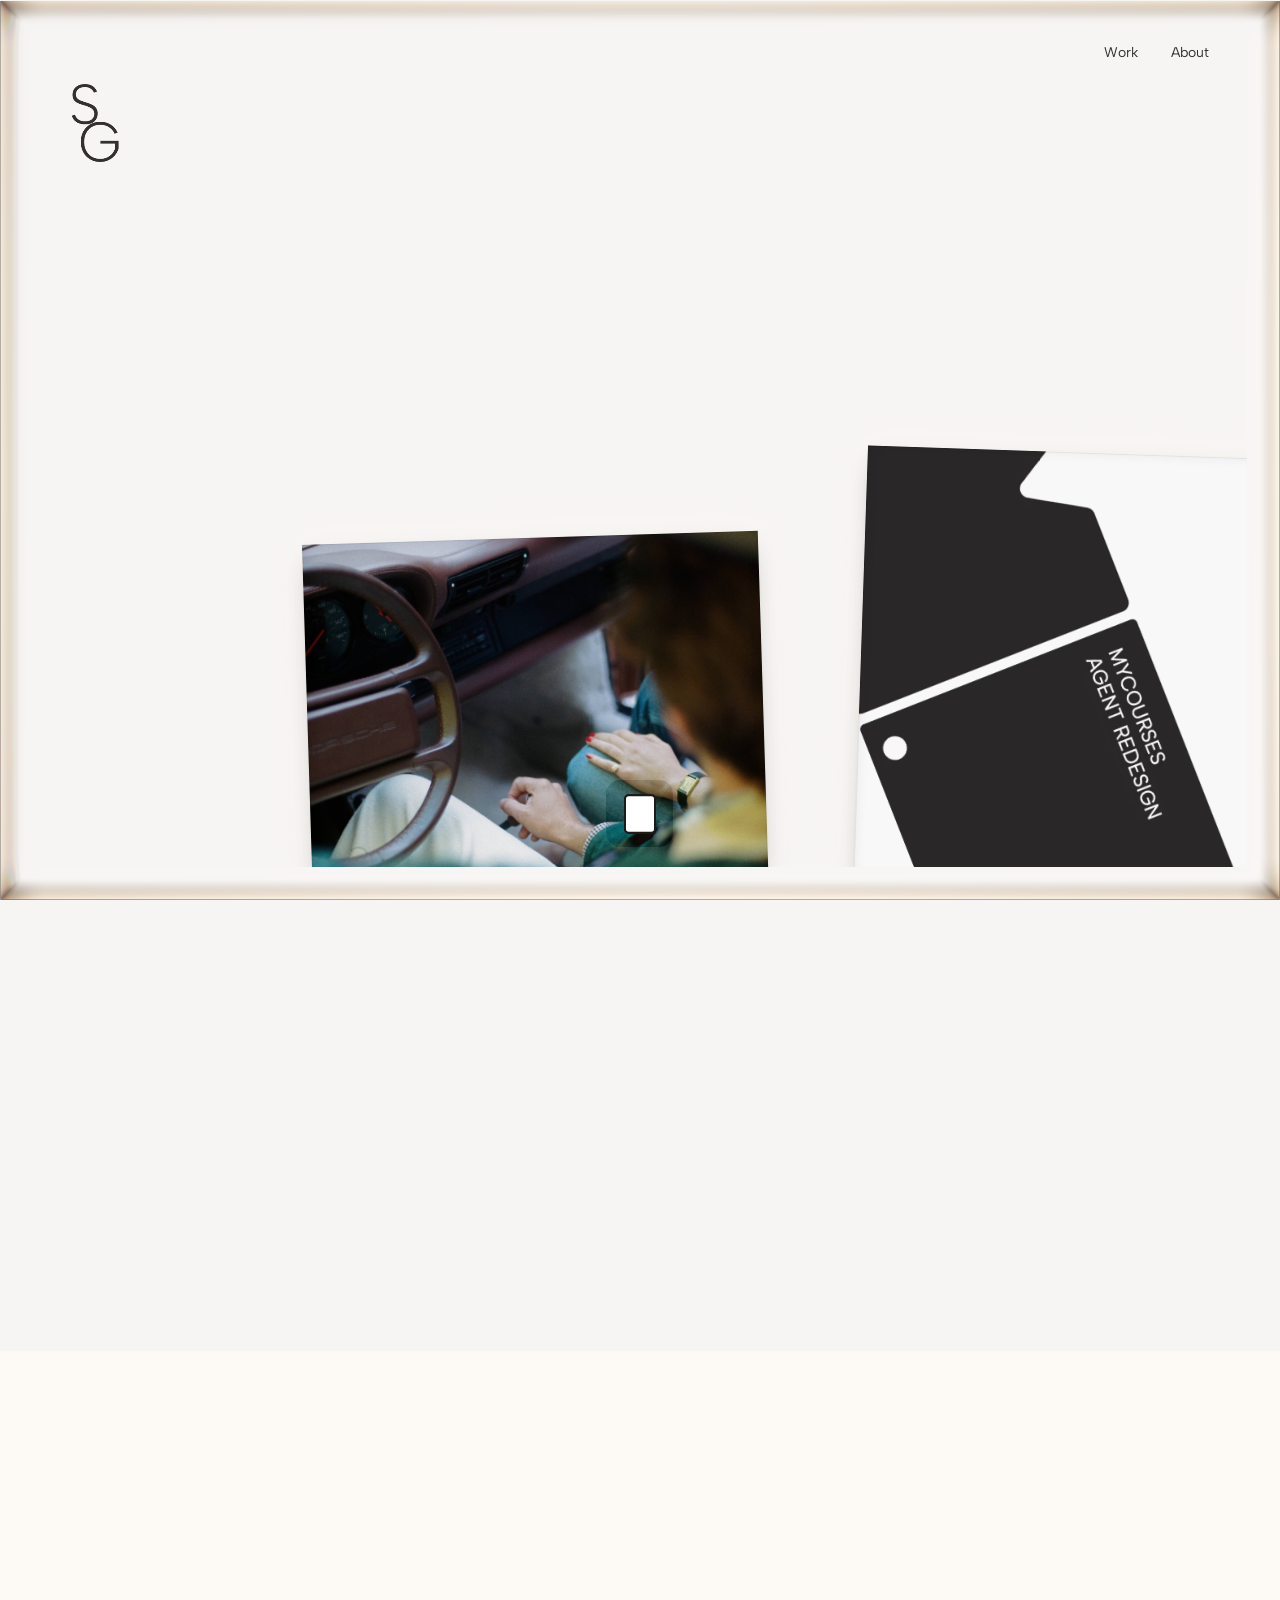
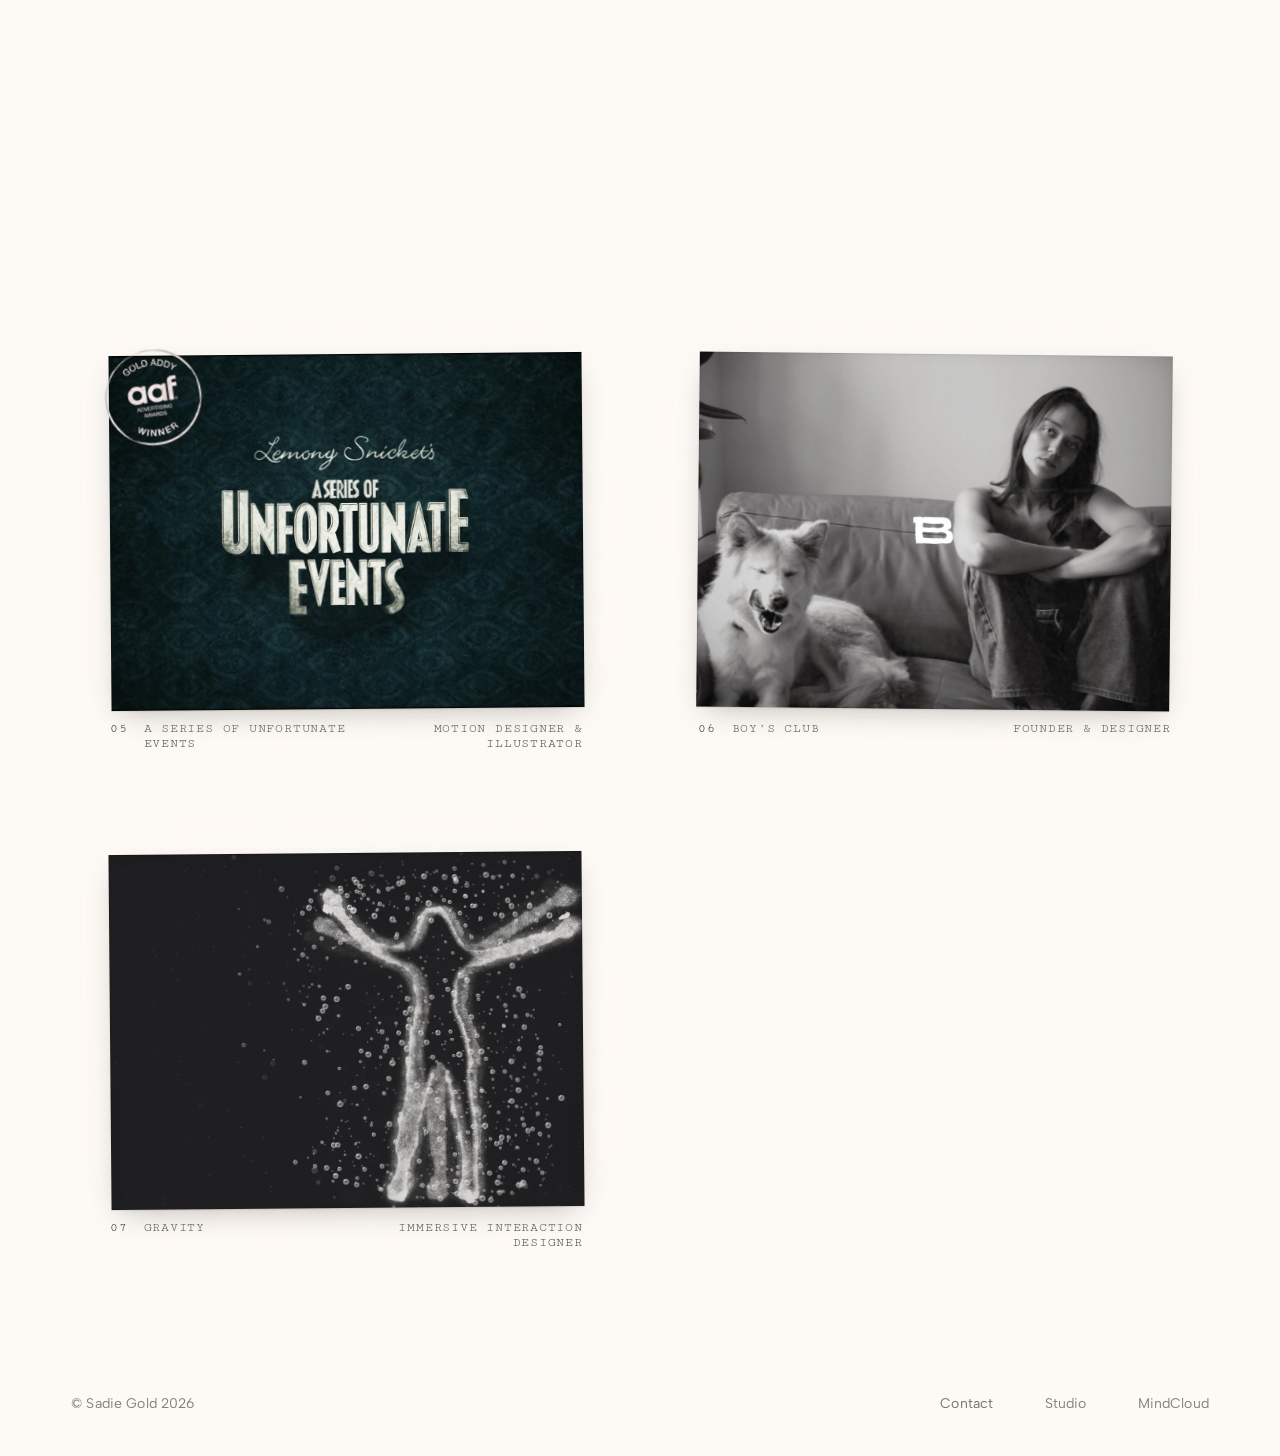
==== commit d439b225: "Lights-off sort menu, Boy's Club process and copy, new order - Sort menu: the light table switches o" ====
--- a/index.html
+++ b/index.html
@@ -30,9 +30,9 @@
 <link rel="preconnect" href="https://fonts.gstatic.com" crossorigin>
 <link href="https://fonts.googleapis.com/css2?family=Albert+Sans:wght@300;400;500&family=Cutive+Mono&display=swap" rel="stylesheet">
 
-<link rel="stylesheet" href="css/tokens.css?v=214">
-<link rel="stylesheet" href="css/components.css?v=214">
-<link rel="stylesheet" href="css/home.css?v=214">
+<link rel="stylesheet" href="css/tokens.css?v=223">
+<link rel="stylesheet" href="css/components.css?v=223">
+<link rel="stylesheet" href="css/home.css?v=223">
 </head>
 <body class="home">
 
@@ -69,14 +69,14 @@
   <!-- contents built by js/contact.js -->
   <div class="contact-modal"></div>
 
-  <script src="js/nav.js?v=214"></script>
-  <script src="js/cursor.js?v=214"></script>
-  <script src="js/contact.js?v=214"></script>
-  <script src="js/projects-data.js?v=214"></script>
-  <script src="js/order.js?v=214"></script>
-  <script src="js/references-data.js?v=214"></script>
-  <script src="js/home.js?v=214"></script>
-  <script src="js/align.js?v=214"></script>
-  <script src="js/touch.js?v=214"></script>
+  <script src="js/nav.js?v=223"></script>
+  <script src="js/cursor.js?v=223"></script>
+  <script src="js/contact.js?v=223"></script>
+  <script src="js/projects-data.js?v=223"></script>
+  <script src="js/order.js?v=223"></script>
+  <script src="js/references-data.js?v=223"></script>
+  <script src="js/home.js?v=223"></script>
+  <script src="js/align.js?v=223"></script>
+  <script src="js/touch.js?v=223"></script>
 </body>
 </html>
--- a/css/home.css
+++ b/css/home.css
@@ -324,6 +324,19 @@
   visibility: visible;
   transition: opacity var(--duration-base) ease;
 }
+
+/* LIGHTS OFF (the default; add ?menu=glass to the URL for the frosted
+   glass instead): opening the menu switches the light table off. The page
+   fades to deep black in 0.2s with a soft click (js/home.js), the prints
+   sink to faint dark ghosts, and only the paper strips stay lit. */
+.lights-off .work-sort__veil {
+  background: rgba(6, 5, 4, 0.93);
+  -webkit-backdrop-filter: grayscale(1) brightness(0.6);
+  backdrop-filter: grayscale(1) brightness(0.6);
+}
+/* one quick, smooth switch: 0.2s each way */
+.lights-off .work-sort__veil { transition: opacity 200ms ease, visibility 0s linear 200ms; }
+.lights-off.is-sorting .work-sort__veil { transition: opacity 200ms ease; }
 
 /* the button. Its dark chip is a separate layer (.work-sort__chip, laid
    on the page itself) so it can blend with "difference" against whatever
@@ -409,7 +422,7 @@
   white-space: nowrap;
   color: var(--color-ink);
   background: var(--color-white);
-  box-shadow: var(--shadow-paper);
+  box-shadow: none;   /* flat strips, no glow */
   cursor: pointer;
   opacity: 0;
   transform: translateY(24px) rotate(var(--tilt, 0deg));
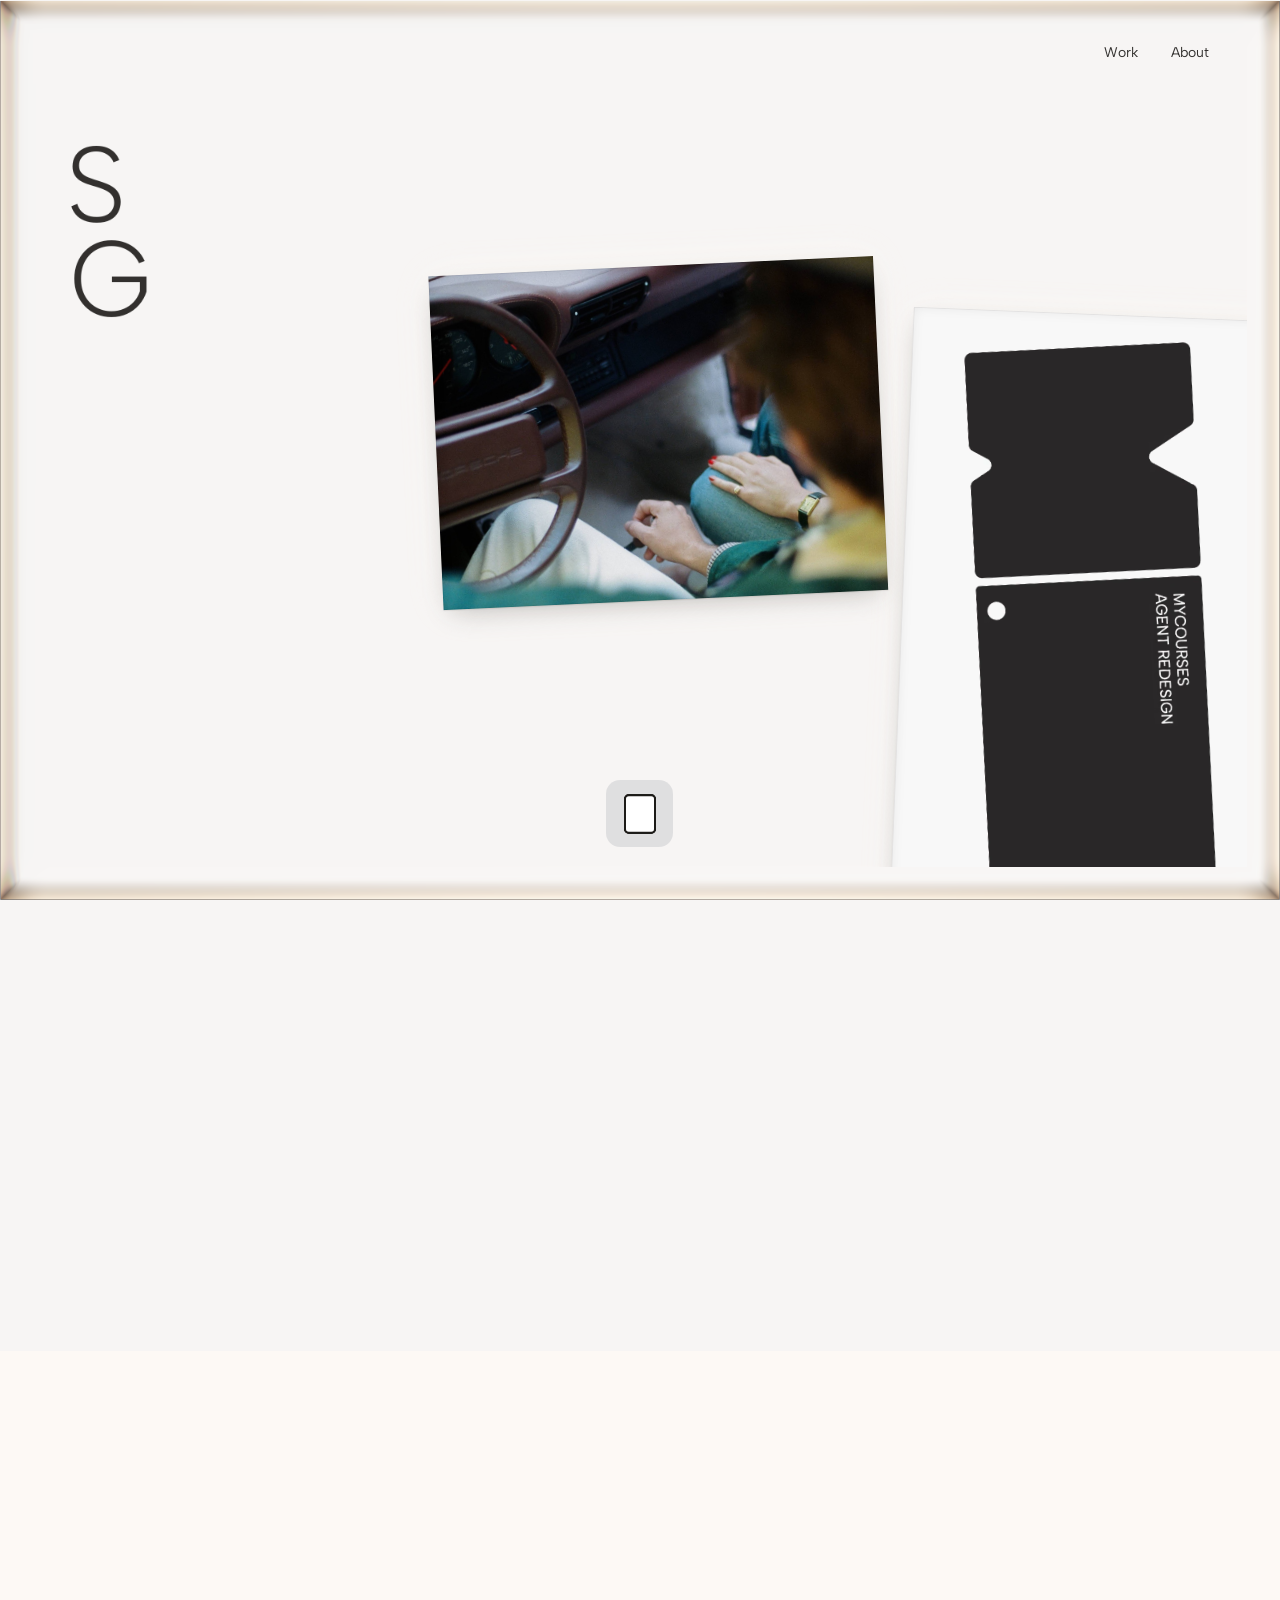
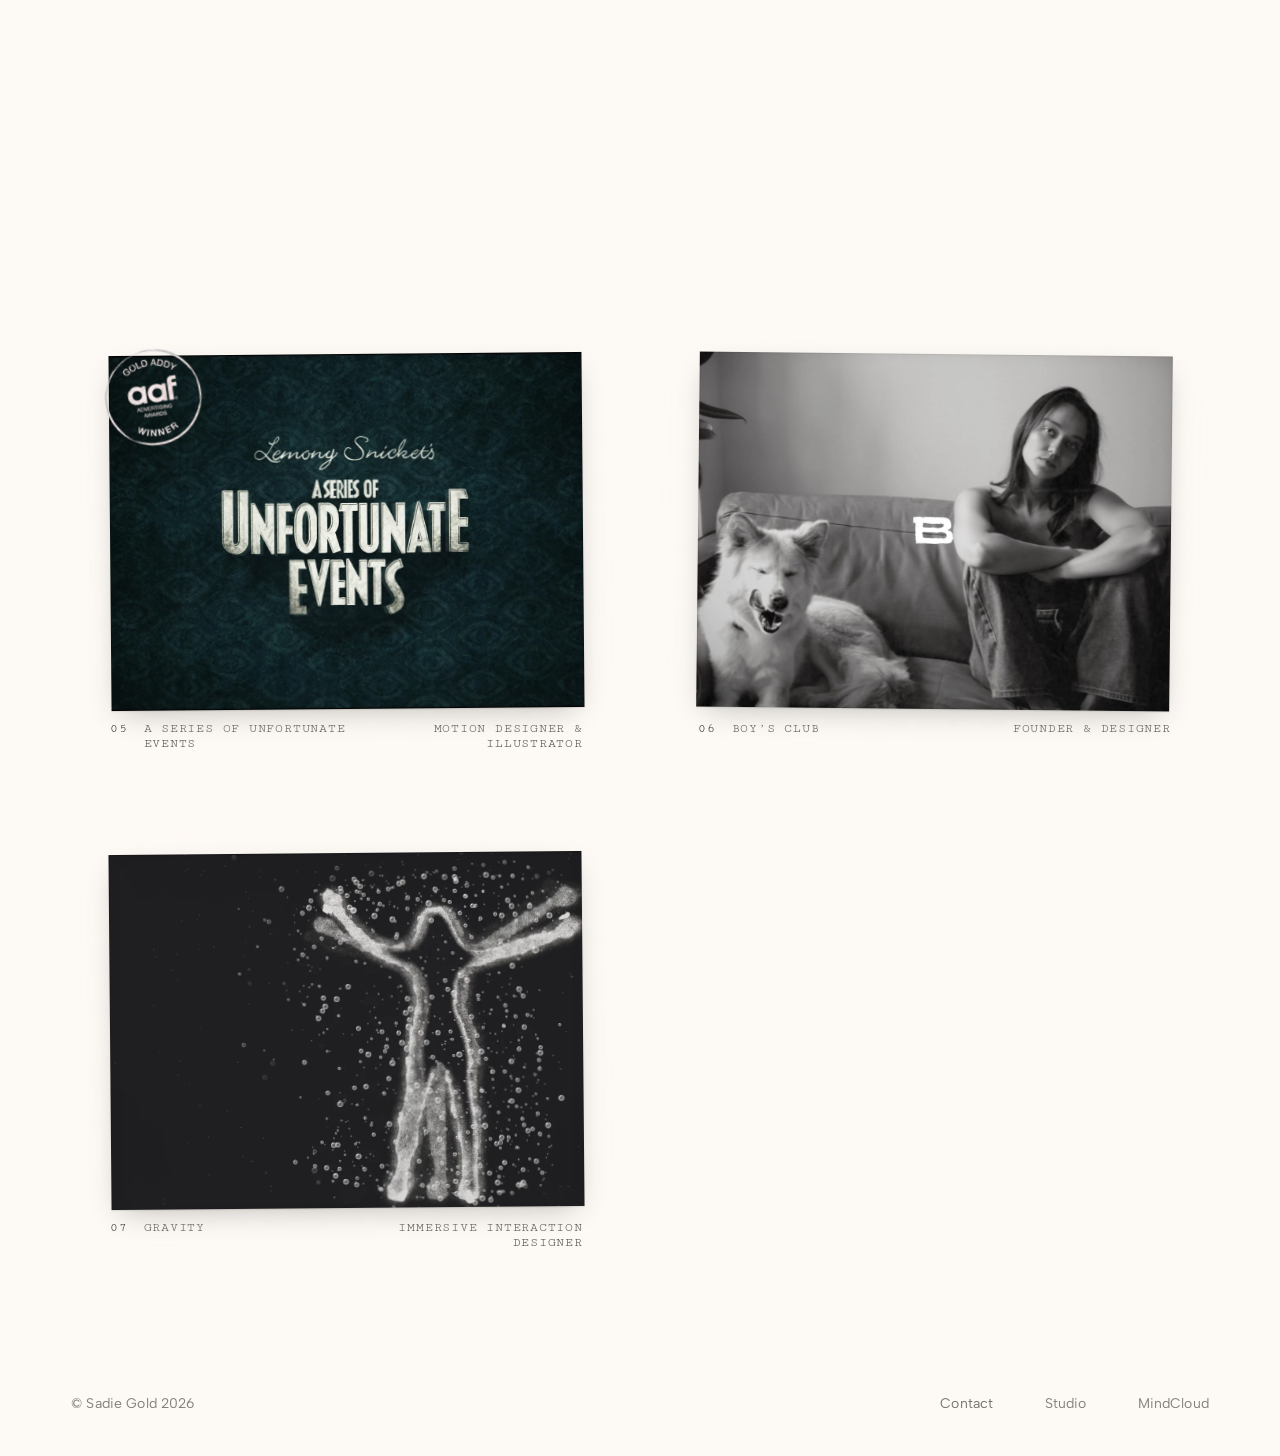
==== commit ab632d8a: "Boy's Club process: 1930s athletic wear board and stencil type Co-Authored-By: Claude Opus 5.5 <nore" ====
--- a/index.html
+++ b/index.html
@@ -30,9 +30,9 @@
 <link rel="preconnect" href="https://fonts.gstatic.com" crossorigin>
 <link href="https://fonts.googleapis.com/css2?family=Albert+Sans:wght@300;400;500&family=Cutive+Mono&display=swap" rel="stylesheet">
 
-<link rel="stylesheet" href="css/tokens.css?v=223">
-<link rel="stylesheet" href="css/components.css?v=223">
-<link rel="stylesheet" href="css/home.css?v=223">
+<link rel="stylesheet" href="css/tokens.css?v=224">
+<link rel="stylesheet" href="css/components.css?v=224">
+<link rel="stylesheet" href="css/home.css?v=224">
 </head>
 <body class="home">
 
@@ -69,14 +69,14 @@
   <!-- contents built by js/contact.js -->
   <div class="contact-modal"></div>
 
-  <script src="js/nav.js?v=223"></script>
-  <script src="js/cursor.js?v=223"></script>
-  <script src="js/contact.js?v=223"></script>
-  <script src="js/projects-data.js?v=223"></script>
-  <script src="js/order.js?v=223"></script>
-  <script src="js/references-data.js?v=223"></script>
-  <script src="js/home.js?v=223"></script>
-  <script src="js/align.js?v=223"></script>
-  <script src="js/touch.js?v=223"></script>
+  <script src="js/nav.js?v=224"></script>
+  <script src="js/cursor.js?v=224"></script>
+  <script src="js/contact.js?v=224"></script>
+  <script src="js/projects-data.js?v=224"></script>
+  <script src="js/order.js?v=224"></script>
+  <script src="js/references-data.js?v=224"></script>
+  <script src="js/home.js?v=224"></script>
+  <script src="js/align.js?v=224"></script>
+  <script src="js/touch.js?v=224"></script>
 </body>
 </html>
